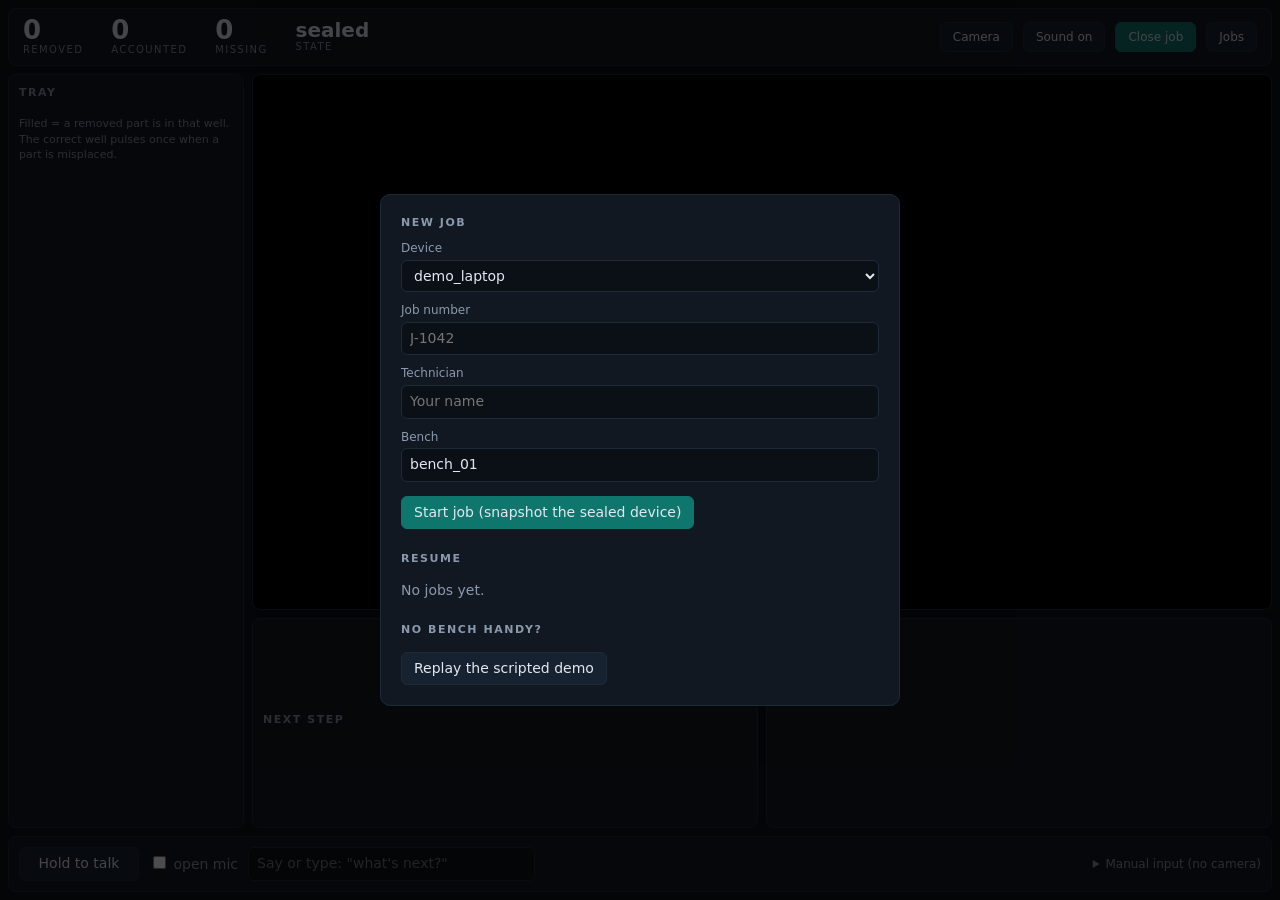
==== cairn/ui/bench.html @ 32b64f09 "Bench screen, 24-well tray, close job, passport v2, recorded-session eval, Docker, docs Single-view " ====
<!doctype html>
<html lang="en">
<head>
<meta charset="utf-8">
<meta name="viewport" content="width=device-width,initial-scale=1">
<title>Cairn Bench</title>
<style>
  :root{--bg:#0b1016;--panel:#111821;--line:#1f2a37;--ink:#e2e8f0;--dim:#8a99ad;--teal:#2dd4bf;--blue:#60a5fa;--amber:#fbbf24;--red:#f87171;--redbg:#3a1518}
  *{box-sizing:border-box}html,body{height:100%;margin:0}
  body{background:var(--bg);color:var(--ink);font:14px/1.4 system-ui,"Segoe UI",sans-serif;display:grid;
    grid-template-columns:236px minmax(0,1fr) minmax(0,1fr);grid-template-rows:auto minmax(0,1fr) 210px auto;
    grid-template-areas:"top top top" "left feed feed" "left step tl" "voice voice voice";gap:8px;padding:8px}
  .panel{background:var(--panel);border:1px solid var(--line);border-radius:8px;padding:10px;min-height:0}
  h2{font-size:11px;letter-spacing:.14em;text-transform:uppercase;color:var(--dim);margin:0 0 8px;font-weight:600}
  button{font:inherit;color:var(--ink);background:#172230;border:1px solid var(--line);border-radius:6px;padding:6px 12px;cursor:pointer}
  button:hover{border-color:var(--teal)}button.primary{background:#0f766e;border-color:#0f766e}button.danger{background:#7f1d1d;border-color:#7f1d1d}
  input,select{font:inherit;color:var(--ink);background:#0b1016;border:1px solid var(--line);border-radius:6px;padding:6px 8px}
  /* top strip */
  #top{grid-area:top;display:flex;gap:28px;align-items:center;padding:8px 14px;flex-wrap:wrap}
  .stat .n{font-size:26px;font-weight:700;font-variant-numeric:tabular-nums;line-height:1}.stat .l{font-size:10px;letter-spacing:.14em;color:var(--dim)}
  #st-state{font-size:20px;text-transform:lowercase}.bad{color:var(--red)}.ok{color:var(--teal)}
  #meta{margin-left:auto;text-align:right;color:var(--dim);font-size:12px;display:flex;gap:10px;align-items:center}
  /* tray map */
  #left{grid-area:left;overflow:auto}
  #wells{display:grid;grid-template-columns:repeat(6,1fr);gap:4px}
  .well{aspect-ratio:1;border:1px solid var(--line);border-radius:4px;font-size:9px;color:var(--dim);padding:2px;position:relative}
  .well.filled{background:#1b3a4a;border-color:var(--blue);color:var(--ink)}
  .well.spare{opacity:.45}
  .well.pulse{animation:pulse 1s ease-out 1;border-color:var(--amber);box-shadow:0 0 0 2px var(--amber)}
  @keyframes pulse{0%{box-shadow:0 0 0 0 rgba(251,191,36,.9)}100%{box-shadow:0 0 0 12px rgba(251,191,36,0)}}
  .legend{font-size:11px;color:var(--dim);margin-top:8px}
  #parts-out{margin-top:10px;font-size:12px;color:var(--dim)}
  /* feed */
  #feedwrap{grid-area:feed;position:relative;overflow:hidden;padding:0;background:#000;display:flex;align-items:center;justify-content:center}
  #feed,#cam{max-width:100%;max-height:100%;display:block}
  #cam{display:none}#ov{position:absolute;pointer-events:none;display:none}
  #banner{position:absolute;left:10px;right:10px;top:10px;padding:8px 12px;border-radius:6px;background:rgba(58,21,24,.94);border:1px solid var(--red);display:none;font-size:14px}
  #banner.warn{background:rgba(60,45,10,.94);border-color:var(--amber)}
  #banner .acts{margin-top:6px;display:flex;gap:6px}
  #review{position:absolute;left:10px;bottom:10px;background:rgba(15,118,110,.95);padding:6px 10px;border-radius:6px;display:none}
  /* step card */
  #step{grid-area:step;display:flex;flex-direction:column;justify-content:center}
  #step.red{background:var(--redbg);border-color:var(--red)}
  #step .a{font-size:22px;font-weight:700}#step .w{color:var(--dim);margin-top:4px}#step.red .w{color:#fecaca}
  #step .stop{color:var(--red);font-weight:700;margin-bottom:6px}
  /* timeline */
  #tl{grid-area:tl;display:flex;flex-direction:column}
  #tlist{overflow:auto;flex:1;font-size:12.5px}
  .ev{display:flex;gap:8px;padding:4px 6px;border-bottom:1px solid var(--line);cursor:pointer}
  .ev:hover{background:#172230}.ev.sel{background:#0f3a37}.ev .t{color:var(--dim);font-variant-numeric:tabular-nums;white-space:nowrap}
  .ev.exception .x{color:var(--red)}.ev.resolved .x{color:var(--teal)}.ev.lost .x{color:var(--amber)}.ev.warn .x{color:var(--amber)}
  /* voice */
  #voice{grid-area:voice;display:flex;gap:10px;align-items:center;flex-wrap:wrap}
  #mic{min-width:120px}#mic.live{background:#7f1d1d;border-color:var(--red)}
  #say{flex:1;min-width:180px}#reply{flex:2;min-width:220px;color:var(--teal)}
  details{font-size:12px;color:var(--dim)}details[open]{width:100%}.manual{display:flex;flex-wrap:wrap;gap:6px;margin-top:6px}
  /* modal */
  #modal{position:fixed;inset:0;background:rgba(0,0,0,.7);display:flex;align-items:center;justify-content:center;z-index:10}
  #modal .card{background:var(--panel);border:1px solid var(--line);border-radius:10px;padding:20px;width:min(520px,92vw);max-height:90vh;overflow:auto}
  #modal label{display:block;margin:10px 0 3px;color:var(--dim);font-size:12px}#modal input,#modal select,#modal textarea{width:100%}
  textarea{font:inherit;color:var(--ink);background:#0b1016;border:1px solid var(--line);border-radius:6px;padding:6px 8px}
  .row{display:flex;gap:8px;margin-top:14px;flex-wrap:wrap}.reasons li{color:var(--red);margin:3px 0}
  @media(max-width:900px){html,body{height:auto}body{grid-template-columns:1fr;grid-template-rows:none;grid-template-areas:"top" "feed" "step" "left" "tl" "voice"}#feedwrap{min-height:300px}#step{min-height:110px}#tl{height:240px}#left{overflow:visible}}
</style>
</head>
<body>
<div id="top" class="panel">
  <div class="stat"><div class="n" id="st-removed">0</div><div class="l">REMOVED</div></div>
  <div class="stat"><div class="n" id="st-acc">0</div><div class="l">ACCOUNTED</div></div>
  <div class="stat"><div class="n" id="st-miss">0</div><div class="l">MISSING</div></div>
  <div class="stat"><div class="n" id="st-state">sealed</div><div class="l">STATE</div></div>
  <div id="meta"><span id="who"></span><button id="btn-cam">Camera</button><button id="btn-base" style="display:none">Baseline</button>
    <button id="btn-sound" title="Spoken alerts">Sound on</button><button id="btn-close" class="primary">Close job</button><button id="btn-new">Jobs</button></div>
</div>
<div id="left" class="panel"><h2>Tray</h2><div id="wells"></div>
  <div class="legend">Filled = a removed part is in that well. The correct well pulses once when a part is misplaced.</div>
  <div id="parts-out"></div></div>
<div id="feedwrap" class="panel">
  <img id="feed" alt="Bench feed"><video id="cam" playsinline muted></video><canvas id="ov"></canvas>
  <div id="banner"></div><div id="review"></div>
</div>
<div id="step" class="panel"><h2>Next step</h2><div id="stepbody"></div></div>
<div id="tl" class="panel"><h2>Timeline</h2><div id="tlist"></div></div>
<div id="voice" class="panel">
  <button id="mic">Hold to talk</button><label style="color:var(--dim)"><input type="checkbox" id="open"> open mic</label>
  <input id="say" placeholder='Say or type: "what&#39;s next?"'><div id="reply"></div>
  <details><summary>Manual input (no camera)</summary><div class="manual" id="manual"></div></details>
</div>
<div id="modal" style="display:none"><div class="card" id="mcard"></div></div>

<script>
const $ = id => document.getElementById(id);
let sid = localStorage.getItem('cairn.sid') || null, token = localStorage.getItem('cairn.token') || '';
let review = null, lastSnap = null, tlCount = -1, seenAlert = '', pulseWell = null, pulseUntil = 0, sound = true;
let camStream = null, camOn = false, canSend = true;

/* ---------- api ---------- */
async function api(path, opts = {}, raw = false) {
  const headers = {...(opts.headers || {})};
  if (token) headers.Authorization = 'Bearer ' + token;
  if (opts.json !== undefined) { headers['Content-Type'] = 'application/json'; opts.body = JSON.stringify(opts.json); }
  const r = await fetch(path, {...opts, headers});
  if (r.status === 401) { token = prompt('API token for this Cairn server:') || ''; localStorage.setItem('cairn.token', token); return api(path, opts, raw); }
  if (raw) return r;
  const body = await r.json().catch(() => ({}));
  if (!r.ok) { const e = new Error(JSON.stringify(body.detail || body)); e.status = r.status; e.detail = body.detail; throw e; }
  return body;
}
async function setImage(el, path) {  // images need the bearer header too, so fetch -> blob
  const r = await api(path, {}, true); if (!r.ok) return;
  const url = URL.createObjectURL(await r.blob()); const old = el.src; el.src = url; if (old.startsWith('blob:')) URL.revokeObjectURL(old);
}

/* ---------- rendering ---------- */
const hhmmss = ts => new Date(ts * 1000).toLocaleTimeString([], {hour12: false});
function render(s, alerts) {
  lastSnap = s;
  const t = s.top;
  $('st-removed').textContent = t.removed; $('st-acc').textContent = t.accounted;
  const m = $('st-miss'); m.textContent = t.missing; m.className = 'n ' + (t.missing ? 'bad' : '');
  $('st-state').textContent = t.state;
  $('who').textContent = (s.job_number ? 'Job ' + s.job_number + ' · ' : '') + (s.closed ? s.closed.replace('_', ' ') : '');
  // tray map
  const pulsing = Date.now() < pulseUntil ? pulseWell : null;
  $('wells').innerHTML = '';
  for (const w of s.wells) {
    const d = document.createElement('div');
    d.className = 'well' + (w.filled ? ' filled' : '') + (w.tray ? '' : ' spare') + (pulsing === w.n ? ' pulse' : '');
    d.title = w.part ? `${w.part} · ${w.cls}` : (w.cls ? `well ${w.n}: ${w.cls}` : 'spare well');
    d.textContent = String(w.n).padStart(2, '0') + (w.part ? '\n' + w.part : '');
    d.style.whiteSpace = 'pre';
    $('wells').appendChild(d);
  }
  const out = Object.values(s.parts).filter(p => p.state === 'lost' || p.state === 'in_transit').map(p => `${p.code} ${p.state.replace('_', ' ')}`);
  $('parts-out').textContent = out.length ? 'Not in a tray: ' + out.join(', ') : '';
  // next step card
  const open = s.exceptions.filter(x => !x.resolved);
  const safety = open.find(x => x.type === 'safety_violation' || x.type === 'hazard');
  const card = $('step'), body = $('stepbody'); body.innerHTML = '';
  card.className = 'panel' + (safety ? ' red' : '');
  const add = (cls, text) => { const d = document.createElement('div'); d.className = cls; d.textContent = text; body.appendChild(d); };
  if (safety) add('stop', safety.type === 'hazard' ? 'Stop all work. ' + safety.detail : 'Stop. ' + safety.detail.replace(/^[a-z_0-9]+: /, ''));
  if (s.closed) add('a', s.closed === 'verified' ? 'Job closed: verified' : 'Job closed with exceptions');
  else if (s.next) { add('a', s.next.action); add('w', s.next.why); }
  else add('a', 'Run the boot test, then close the job.');
  // banner: the most serious open exception
  const b = $('banner'); const top = open.sort((a, b2) => (b2.severity === 'critical') - (a.severity === 'critical') || b2.ts - a.ts)[0];
  if (top && review === null) {
    b.style.display = 'block'; b.className = top.severity === 'critical' ? '' : 'warn'; b.innerHTML = '';
    const msg = document.createElement('div'); msg.textContent = top.detail; b.appendChild(msg);
    const acts = document.createElement('div'); acts.className = 'acts';
    const ack = document.createElement('button'); ack.textContent = 'Acknowledge'; ack.onclick = () => resolveExc(top.id); acts.appendChild(ack);
    if (top.type === 'missing_part' && top.part_id) { const r = document.createElement('button'); r.textContent = 'Retire part (cannot find)'; r.onclick = () => retire(top.part_id); acts.appendChild(r); }
    b.appendChild(acts);
  } else b.style.display = 'none';
  // alerts -> pulse + voice
  for (const a of (alerts || [])) {
    const key = a.ts + a.message; if (key <= seenAlert) continue; seenAlert = key;
    if (a.well) { pulseWell = a.well; pulseUntil = Date.now() + 2500; }
    if (a.severity !== 'info') speak(a.message);
  }
  buildManual(s);
  if (camOn) drawOverlay(s);
}
function renderTimeline(entries, selSeq) {
  const el = $('tlist'); const stick = el.scrollTop + el.clientHeight >= el.scrollHeight - 30; el.innerHTML = '';
  for (const e of entries) {
    const d = document.createElement('div'); d.className = `ev ${e.kind} ${e.severity}` + (e.seq === selSeq ? ' sel' : '');
    d.innerHTML = '<span class="t"></span><span class="x"></span>'; d.children[0].textContent = hhmmss(e.ts); d.children[1].textContent = e.text;
    d.onclick = () => openReview(e.seq); el.appendChild(d);
  }
  if (stick || review === null) el.scrollTop = el.scrollHeight;
}

/* ---------- polling ---------- */
async function poll() {
  if (!sid || review !== null) return;
  try {
    const d = await api(`/sessions/${sid}`);
    render(d.snapshot, d.recent_alerts);
    if (!camOn) { const w = Date.now() < pulseUntil ? `?well=${pulseWell}&` : '?'; await setImage($('feed'), `/sessions/${sid}/frames/latest.png${w}t=${Date.now()}`); }
    if (d.snapshot.events !== tlCount) { tlCount = d.snapshot.events; const t = await api(`/sessions/${sid}/timeline`); renderTimeline(t.entries); }
  } catch (e) { if (e.status === 404 && /session/.test(String(e.message))) { sid = null; localStorage.removeItem('cairn.sid'); showJobs(); } }
}
setInterval(poll, 800);

/* ---------- review any moment ---------- */
async function openReview(seq) {
  review = seq;
  const d = await api(`/sessions/${sid}/at/${seq}`);
  render(d.snapshot, []); $('banner').style.display = 'none';
  if (d.frame_id) await setImage($('feed'), `/sessions/${sid}/frames/${encodeURIComponent(d.frame_id)}.png`);
  $('feed').style.display = 'block'; $('cam').style.display = 'none'; $('ov').style.display = 'none';
  const r = $('review'); r.style.display = 'block'; r.innerHTML = `Reviewing event #${seq} at ${hhmmss(d.ts)} &nbsp;`;
  const back = document.createElement('button'); back.textContent = 'Back to live'; back.onclick = backToLive; r.appendChild(back);
  const t = await api(`/sessions/${sid}/timeline`); renderTimeline(t.entries, seq);
}
function backToLive() { review = null; $('review').style.display = 'none'; if (camOn) { $('feed').style.display = 'none'; $('cam').style.display = 'block'; $('ov').style.display = 'block'; } tlCount = -1; poll(); }
let playing = false;
async function playAll() {
  const t = await api(`/sessions/${sid}/timeline`); playing = true;
  for (const e of t.entries) { if (!playing) break; await openReview(e.seq); await new Promise(r => setTimeout(r, 450)); }
  playing = false;
}

/* ---------- voice ---------- */
function speak(text) { if (!sound || !('speechSynthesis' in window)) return; speechSynthesis.cancel(); speechSynthesis.speak(new SpeechSynthesisUtterance(text)); }
$('btn-sound').onclick = () => { sound = !sound; $('btn-sound').textContent = sound ? 'Sound on' : 'Sound off'; if (!sound) speechSynthesis.cancel(); };
async function say(text) {
  if (!sid || !text.trim()) return; $('say').value = '';
  const u = text.toLowerCase(); const ts = null;
  try {   // events the camera cannot see are logged by voice
    if (/\besd\b/.test(u)) await post('steps', {step_id: 't01'});
    else if (/battery.*(reconnect|back in|plugged in)/.test(u)) await post('steps', {step_id: 'r_t04'});
    else if (/battery.*(disconnect|unplug|out)/.test(u)) await post('steps', {step_id: 't04'});
    else if (/boot.*(pass|ok|work)/.test(u)) await post('boot-test', {passed: true});
    else if (/(swell|smoke|hot|burning)/.test(u)) await post('hazard', {kind: /swell/.test(u) ? 'swelling' : /smoke/.test(u) ? 'smoke' : 'heat'});
  } catch (e) {}
  const r = await post('ask', {utterance: text});
  $('reply').textContent = r.text; speak(r.text); poll();
}
const post = (p, json) => api(`/sessions/${sid}/${p}`, {method: 'POST', json});
$('say').addEventListener('keydown', e => { if (e.key === 'Enter') say(e.target.value); });
const SR = window.SpeechRecognition || window.webkitSpeechRecognition;
let rec = null;
function startRec(continuous) {
  if (!SR) { $('reply').textContent = 'Voice input needs a Chromium browser. Type instead.'; return; }
  rec = new SR(); rec.continuous = continuous; rec.interimResults = false; rec.lang = 'en-US';
  rec.onresult = ev => { for (let i = ev.resultIndex; i < ev.results.length; i++) if (ev.results[i].isFinal) say(ev.results[i][0].transcript); };
  rec.onend = () => { $('mic').classList.remove('live'); if ($('open').checked) startRec(true); };
  rec.start(); $('mic').classList.add('live');
}
$('mic').onpointerdown = () => { if (!$('open').checked) startRec(false); };
$('mic').onpointerup = () => { if (rec && !$('open').checked) rec.stop(); };
$('open').onchange = e => { if (e.target.checked) startRec(true); else if (rec) rec.stop(); };
addEventListener('keydown', e => { if (e.code === 'Space' && !e.repeat && document.activeElement.tagName !== 'INPUT' && document.activeElement.tagName !== 'TEXTAREA') { e.preventDefault(); if (!$('open').checked) startRec(false); } });
addEventListener('keyup', e => { if (e.code === 'Space' && rec && !$('open').checked) rec.stop(); });

/* ---------- manual input fallback ---------- */
function buildManual(s) {
  const m = $('manual'); if (m.dataset.built) return; m.dataset.built = '1';
  const btn = (label, fn) => { const b = document.createElement('button'); b.textContent = label; b.onclick = fn; m.appendChild(b); };
  btn('ESD strap on', () => post('steps', {step_id: 't01'}).then(poll));
  btn('Battery disconnected', () => post('steps', {step_id: 't04'}).then(poll));
  btn('Battery reconnected', () => post('steps', {step_id: 'r_t04'}).then(poll));
  btn('Boot test passed', () => post('boot-test', {passed: true}).then(poll));
  btn('Report swelling', () => post('hazard', {kind: 'swelling'}).then(poll));
  const ps = document.createElement('select'), zs = document.createElement('select');
  for (const [id, p] of Object.entries(s.parts)) ps.add(new Option(`${p.code} ${p.label}`, id));
  for (const z of ['hand', 'device', 'bench']) zs.add(new Option(z, z));
  for (const w of s.wells.filter(x => x.tray)) zs.add(new Option('well ' + String(w.n).padStart(2, '0'), 'well:' + w.n + ':' + w.tray));
  m.append(ps, zs);
  btn('Move part', async () => {
    let zone = zs.value, well = null; if (zone.startsWith('well:')) { const [, n, tray] = zone.split(':'); zone = tray; well = +n; }
    const r = await post('taps', {part_id: ps.value, zone, well}); r.alerts.forEach(a => { $('reply').textContent = a.message; speak(a.message); }); poll();
  });
}
async function resolveExc(id) { const note = prompt('Technician note (kept on the passport):'); if (!note) return; await post(`exceptions/${id}/resolve`, {note}); poll(); }
async function retire(pid) { const reason = prompt('Why is it being retired (e.g. lost, replaced)?'); if (!reason) return; await post(`parts/${pid}/retire`, {reason}); poll(); }

/* ---------- camera ---------- */
const prev = {px: null, sent: 0};
async function toggleCam() {
  if (camOn) { camStream.getTracks().forEach(t => t.stop()); camOn = false; $('cam').style.display = 'none'; $('ov').style.display = 'none'; $('feed').style.display = 'block'; $('btn-base').style.display = 'none'; return; }
  try { camStream = await navigator.mediaDevices.getUserMedia({video: {width: 1280, height: 720}, audio: false}); }
  catch (e) { alert('Camera unavailable: ' + e.message); return; }
  const v = $('cam'); v.srcObject = camStream; await v.play(); camOn = true;
  $('feed').style.display = 'none'; v.style.display = 'block'; $('ov').style.display = 'block'; $('btn-base').style.display = '';
  capLoop();
}
function frameBlob(quality = .8) {
  const v = $('cam'), c = document.createElement('canvas'); c.width = 960; c.height = 600; c.getContext('2d').drawImage(v, 0, 0, 960, 600);
  return new Promise(r => c.toBlob(r, 'image/jpeg', quality));
}
async function capLoop() {  // event-driven: send a frame only when the scene changed (or every 4 s)
  const c = document.createElement('canvas'); c.width = 64; c.height = 40; const g = c.getContext('2d', {willReadFrequently: true});
  while (camOn) {
    await new Promise(r => setTimeout(r, 350));
    if (review !== null || !canSend || !sid) continue;
    g.drawImage($('cam'), 0, 0, 64, 40); const px = g.getImageData(0, 0, 64, 40).data; let diff = 0;
    if (prev.px) for (let i = 0; i < px.length; i += 4) diff += Math.abs(px[i] - prev.px[i]);
    const changed = !prev.px || diff / (64 * 40) > 3; prev.px = px;
    if (!changed && Date.now() - prev.sent < 4000) continue;
    prev.sent = Date.now();
    try { const r = await api(`/sessions/${sid}/image`, {method: 'POST', body: await frameBlob(), headers: {'Content-Type': 'image/jpeg'}}, true);
      if (r.status === 503) { canSend = false; $('reply').textContent = 'Camera preview only: the server has no perception backend (set CAIRN_PERCEPTION=sam).'; }
      else if (r.status === 502) $('reply').textContent = 'Perception call failed; check the SAM key and network.';
      else if (r.ok) { const d = await r.json(); (d.alerts || []).forEach(a => { if (a.well) { pulseWell = a.well; pulseUntil = Date.now() + 2500; } if (a.severity !== 'info') speak(a.message); }); }
    } catch (e) {}
  }
}
function drawOverlay(s) {
  const v = $('cam'), ov = $('ov'); if (!v.videoWidth) return;
  const r = v.getBoundingClientRect(), wr = $('feedwrap').getBoundingClientRect();
  ov.style.left = (r.left - wr.left) + 'px'; ov.style.top = (r.top - wr.top) + 'px'; ov.width = r.width; ov.height = r.height;
  const k = r.width / 960, g = ov.getContext('2d'); g.clearRect(0, 0, ov.width, ov.height); g.lineWidth = 1; g.font = '10px system-ui';
  for (const p of Object.values(s.parts)) {
    if (!p.box || p.state === 'installed' && p.location === 'device' && p.class === 'fastener' && false) continue;
    const col = p.state === 'lost' ? '#f87171' : p.location === 'hand' ? '#fbbf24' : p.location.startsWith('tray') ? '#60a5fa' : '#2dd4bf';
    g.strokeStyle = col; g.fillStyle = col; const [x0, y0, x1, y1] = p.box.map(n => n * k); g.strokeRect(x0, y0, x1 - x0, y1 - y0);
    const where = p.location.startsWith('tray') && p.well ? 'tray ' + String(p.well).padStart(2, '0') : p.location.replace('_', ' ');
    g.fillText((x1 - x0) > 20 * k || p.location === 'hand' ? `${p.code} · ${p.label} · ${where}` : p.code, x0, Math.max(9, y0 - 3));
  }
}
$('btn-cam').onclick = toggleCam;
$('btn-base').onclick = async () => { const r = await api(`/sessions/${sid}/baseline`, {method: 'POST', body: await frameBlob(.9), headers: {'Content-Type': 'image/jpeg'}}, true); $('reply').textContent = r.ok ? 'Baseline of the sealed device saved.' : 'Baseline failed.'; };

/* ---------- close job ---------- */
function modal(html) { $('mcard').innerHTML = html; $('modal').style.display = 'flex'; }
const hide = () => $('modal').style.display = 'none';
const esc = s => String(s).replace(/[&<>"]/g, c => ({'&': '&amp;', '<': '&lt;', '>': '&gt;', '"': '&quot;'}[c]));
$('btn-close').onclick = () => closeJob(false);
async function closeJob(accept, note) {
  if (!sid) return;
  try {
    const p = await api(`/sessions/${sid}/close`, {method: 'POST', json: {accept_exceptions: !!accept, note}});
    const b = p.body; modal(`<h2>Job closed</h2><div style="font-size:26px;font-weight:800;color:${b.status === 'VERIFIED' ? '#2dd4bf' : '#fbbf24'}">${esc(b.status)}</div>
      <p>${b.counts.fasteners_accounted}/${b.counts.fasteners_total} fasteners, ${b.counts.extra_parts} extra parts, ${b.exceptions.length} exceptions recorded.</p>
      <div class="row"><button class="primary" onclick="dl('passport.pdf')">Passport PDF</button><button onclick="dl('passport.html')">HTML</button><button onclick="dl('passport')">JSON</button><button onclick="hide()">Done</button></div>`);
    poll();
  } catch (e) {
    const d = e.detail || {}; const reasons = d.reasons || [e.message];
    if (e.status !== 409) return modal(`<h2>Could not close</h2><p>${esc(e.message)}</p><div class="row"><button onclick="hide()">OK</button></div>`);
    modal(`<h2>Close blocked</h2><p>The verifier found problems the passport cannot hide:</p><ul class="reasons">${reasons.map(r => `<li>${esc(r)}</li>`).join('')}</ul>
      <label>To close anyway, write what you are accepting. The passport will say CLOSED WITH EXCEPTIONS.</label><textarea id="cnote" rows="3"></textarea>
      <div class="row"><button class="danger" onclick="closeJob(true, document.getElementById('cnote').value)">Close with exceptions</button><button onclick="hide()">Keep working</button></div>`);
  }
}
async function dl(kind) {
  const ext = kind === 'passport' ? 'json' : kind.split('.')[1]; const r = await api(`/sessions/${sid}/${kind}`, {}, true);
  const blob = await r.blob(); const a = document.createElement('a'); a.href = URL.createObjectURL(blob); a.download = `cairn-passport.${ext}`; a.click();
  if (ext === 'html' || ext === 'pdf') window.open(a.href, '_blank');
}

/* ---------- jobs ---------- */
$('btn-new').onclick = showJobs;
async function showJobs() {
  let list = []; try { list = (await api('/sessions')).sessions; } catch (e) {}
  let devices = ['demo_laptop']; try { devices = (await api('/devices')).devices; } catch (e) {}
  modal(`<h2>New job</h2>
    <label>Device</label><select id="j-dev">${devices.map(d => `<option>${esc(d)}</option>`).join('')}</select>
    <label>Job number</label><input id="j-num" placeholder="J-1042">
    <label>Technician</label><input id="j-tech" value="${esc(localStorage.getItem('cairn.tech') || '')}" placeholder="Your name">
    <label>Bench</label><input id="j-bench" value="bench_01">
    <div class="row"><button class="primary" onclick="newJob()">Start job (snapshot the sealed device)</button></div>
    <h2 style="margin-top:22px">Resume</h2>${list.length ? list.map(s => `<div class="row" style="margin:4px 0"><button onclick="resume('${s.id}')">${esc(s.job_number || s.id)} · ${esc(s.phase.toLowerCase())}${s.closed ? ' · ' + esc(s.closed) : ''}</button></div>`).join('') : '<p style="color:var(--dim)">No jobs yet.</p>'}
    <h2 style="margin-top:22px">No bench handy?</h2><div class="row"><button onclick="runDemo()">Replay the scripted demo</button></div>`);
}
async function newJob() {
  const tech = $('j-tech').value.trim(); if (!tech) { $('j-tech').focus(); return; }
  localStorage.setItem('cairn.tech', tech);
  const d = await api('/sessions', {method: 'POST', json: {technician: tech, bench: $('j-bench').value || 'bench_01', device: $('j-dev').value, job_number: $('j-num').value || null}});
  resume(d.id);
}
function resume(id) { sid = id; localStorage.setItem('cairn.sid', id); review = null; tlCount = -1; seenAlert = ''; hide(); $('review').style.display = 'none'; poll(); }
async function runDemo() {
  modal('<p>Running the scripted demo&hellip;</p>'); const d = await api('/demo', {method: 'POST'}); resume(d.id);
  const t = await api(`/sessions/${sid}/timeline`); renderTimeline(t.entries);
  modal(`<h2>Demo job ready</h2><p>A teardown with a skipped battery step, a dropped screw, a wrong screw, a 30-minute break, and a reassembly. Click any timeline entry to see that moment, or play it through.</p>
    <div class="row"><button class="primary" onclick="hide();playAll()">Play through</button><button onclick="hide()">Browse it myself</button></div>`);
}
(async () => { if (sid) { try { await api(`/sessions/${sid}`); poll(); return; } catch (e) {} } showJobs(); })();
</script>
</body>
</html>
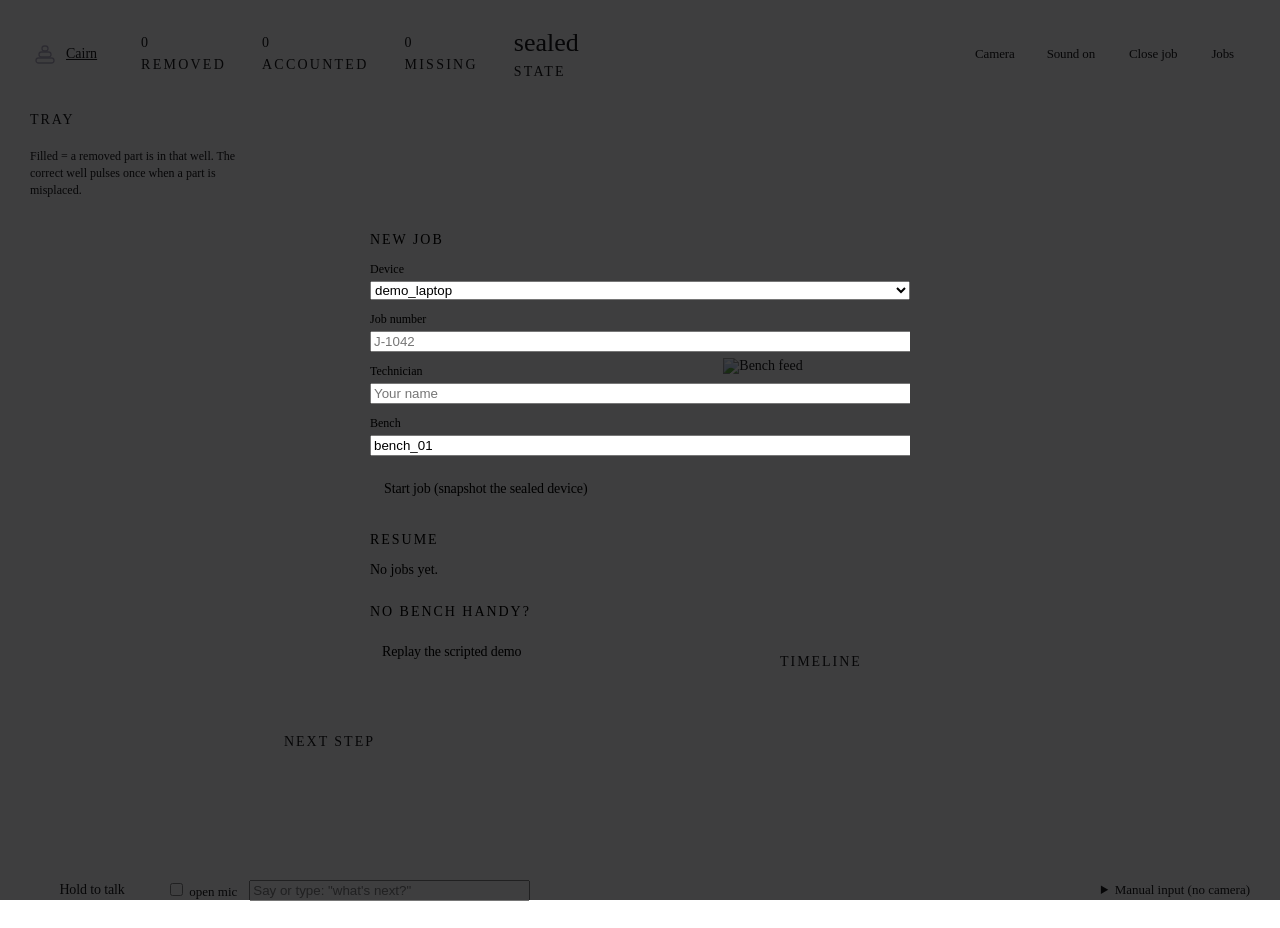
==== commit a3ddbb3a: "Apply the dark aurora design system: tokens, landing page, restyled bench screen Shared tokens.css w" ====
--- a/cairn/ui/bench.html
+++ b/cairn/ui/bench.html
@@ -4,67 +4,86 @@
 <meta charset="utf-8">
 <meta name="viewport" content="width=device-width,initial-scale=1">
 <title>Cairn Bench</title>
+<link rel="stylesheet" href="/ui/tokens.css">
 <style>
-  :root{--bg:#0b1016;--panel:#111821;--line:#1f2a37;--ink:#e2e8f0;--dim:#8a99ad;--teal:#2dd4bf;--blue:#60a5fa;--amber:#fbbf24;--red:#f87171;--redbg:#3a1518}
-  *{box-sizing:border-box}html,body{height:100%;margin:0}
-  body{background:var(--bg);color:var(--ink);font:14px/1.4 system-ui,"Segoe UI",sans-serif;display:grid;
-    grid-template-columns:236px minmax(0,1fr) minmax(0,1fr);grid-template-rows:auto minmax(0,1fr) 210px auto;
-    grid-template-areas:"top top top" "left feed feed" "left step tl" "voice voice voice";gap:8px;padding:8px}
-  .panel{background:var(--panel);border:1px solid var(--line);border-radius:8px;padding:10px;min-height:0}
-  h2{font-size:11px;letter-spacing:.14em;text-transform:uppercase;color:var(--dim);margin:0 0 8px;font-weight:600}
-  button{font:inherit;color:var(--ink);background:#172230;border:1px solid var(--line);border-radius:6px;padding:6px 12px;cursor:pointer}
-  button:hover{border-color:var(--teal)}button.primary{background:#0f766e;border-color:#0f766e}button.danger{background:#7f1d1d;border-color:#7f1d1d}
-  input,select{font:inherit;color:var(--ink);background:#0b1016;border:1px solid var(--line);border-radius:6px;padding:6px 8px}
+  html,body{height:100%}
+  body{display:grid;grid-template-columns:236px minmax(0,1fr) minmax(0,1fr);grid-template-rows:auto minmax(0,1fr) 210px auto;
+    grid-template-areas:"top top top" "left feed feed" "left step tl" "voice voice voice";gap:10px;padding:10px;font-size:14px}
+  .panel{padding:12px;min-height:0}
+  h2{font:500 11px/1 var(--font-body);letter-spacing:.14em;text-transform:uppercase;color:var(--color-fog);margin:0 0 10px}
+  button{font:500 14px/1 var(--font-body);letter-spacing:-.01em;color:var(--color-pearl);background:transparent;border:1px solid var(--color-fog);
+    border-radius:var(--radius-sm);padding:8px 12px;cursor:pointer}
+  button:hover{border-color:var(--color-chalk);color:var(--color-chalk);background:rgba(218,215,222,.04)}
+  button.primary{background:var(--color-chalk);color:var(--color-void);border:0;padding:9px 14px;box-shadow:var(--shadow-key)}
+  button.primary:hover{background:#fff}
+  button.danger{border-color:var(--color-critical);color:var(--color-critical)}
+  button.on{border-color:var(--color-lavender-beam);color:var(--color-chalk)}
   /* top strip */
-  #top{grid-area:top;display:flex;gap:28px;align-items:center;padding:8px 14px;flex-wrap:wrap}
-  .stat .n{font-size:26px;font-weight:700;font-variant-numeric:tabular-nums;line-height:1}.stat .l{font-size:10px;letter-spacing:.14em;color:var(--dim)}
-  #st-state{font-size:20px;text-transform:lowercase}.bad{color:var(--red)}.ok{color:var(--teal)}
-  #meta{margin-left:auto;text-align:right;color:var(--dim);font-size:12px;display:flex;gap:10px;align-items:center}
+  #top{grid-area:top;display:flex;gap:36px;align-items:center;padding:10px 16px;flex-wrap:wrap}
+  .brand{display:flex;align-items:center;gap:10px;border:0;color:var(--color-chalk);font:500 18px/1 var(--font-display);letter-spacing:0;margin-right:8px}
+  .brand:hover{border:0}.brand svg{display:block}
+  .stat .n{font:400 32px/1 var(--font-display);letter-spacing:var(--tracking-heading);color:var(--color-chalk);font-variant-numeric:tabular-nums}
+  .stat .l{font:500 10px/1 var(--font-body);letter-spacing:.16em;color:var(--color-fog);margin-top:6px}
+  #st-state{font-size:26px;letter-spacing:var(--tracking-heading-sm);text-transform:lowercase}
+  .bad{color:var(--color-critical)!important}.ok{color:var(--color-lavender-beam)}
+  #meta{margin-left:auto;display:flex;gap:8px;align-items:center;color:var(--color-fog);font-size:13px}
+  #who{margin-right:6px}
   /* tray map */
   #left{grid-area:left;overflow:auto}
   #wells{display:grid;grid-template-columns:repeat(6,1fr);gap:4px}
-  .well{aspect-ratio:1;border:1px solid var(--line);border-radius:4px;font-size:9px;color:var(--dim);padding:2px;position:relative}
-  .well.filled{background:#1b3a4a;border-color:var(--blue);color:var(--ink)}
-  .well.spare{opacity:.45}
-  .well.pulse{animation:pulse 1s ease-out 1;border-color:var(--amber);box-shadow:0 0 0 2px var(--amber)}
-  @keyframes pulse{0%{box-shadow:0 0 0 0 rgba(251,191,36,.9)}100%{box-shadow:0 0 0 12px rgba(251,191,36,0)}}
-  .legend{font-size:11px;color:var(--dim);margin-top:8px}
-  #parts-out{margin-top:10px;font-size:12px;color:var(--dim)}
+  .well{aspect-ratio:1;background:var(--color-void);border:1px solid var(--color-slate);border-radius:var(--radius-sm);font:500 9px/1.15 var(--font-body);color:var(--color-ash);padding:3px;white-space:pre}
+  .well.filled{background:var(--color-slate);border-color:var(--color-lavender-beam);color:var(--color-chalk)}
+  .well.spare{opacity:.4}
+  .well.pulse{animation:pulse 1s ease-out 1;border-color:var(--color-lavender-beam);box-shadow:0 0 0 2px var(--color-lavender-beam)}
+  @keyframes pulse{0%{box-shadow:0 0 0 0 rgba(171,143,241,.9)}100%{box-shadow:0 0 0 12px rgba(171,143,241,0)}}
+  .legend{font-size:12px;color:var(--color-ash);margin-top:10px;line-height:1.4}
+  #parts-out{margin-top:10px;font-size:12px;color:var(--color-fog)}
   /* feed */
-  #feedwrap{grid-area:feed;position:relative;overflow:hidden;padding:0;background:#000;display:flex;align-items:center;justify-content:center}
+  #feedwrap{grid-area:feed;position:relative;overflow:hidden;padding:0;background:var(--color-void);display:flex;align-items:center;justify-content:center}
   #feed,#cam{max-width:100%;max-height:100%;display:block}
   #cam{display:none}#ov{position:absolute;pointer-events:none;display:none}
-  #banner{position:absolute;left:10px;right:10px;top:10px;padding:8px 12px;border-radius:6px;background:rgba(58,21,24,.94);border:1px solid var(--red);display:none;font-size:14px}
-  #banner.warn{background:rgba(60,45,10,.94);border-color:var(--amber)}
-  #banner .acts{margin-top:6px;display:flex;gap:6px}
-  #review{position:absolute;left:10px;bottom:10px;background:rgba(15,118,110,.95);padding:6px 10px;border-radius:6px;display:none}
+  #banner{position:absolute;left:12px;right:12px;top:12px;padding:10px 14px;border-radius:var(--radius-sm);background:rgba(13,13,18,.94);
+    border:1px solid var(--color-critical);display:none;font-size:14px;color:var(--color-chalk);box-shadow:var(--shadow-float)}
+  #banner.warn{border-color:var(--color-lavender-beam)}
+  #banner .acts{margin-top:8px;display:flex;gap:6px}
+  #review{position:absolute;left:12px;bottom:12px;background:rgba(13,13,18,.94);border:1px solid var(--color-lavender-beam);padding:8px 12px;border-radius:var(--radius-sm);display:none;color:var(--color-chalk);font-size:13px}
   /* step card */
-  #step{grid-area:step;display:flex;flex-direction:column;justify-content:center}
-  #step.red{background:var(--redbg);border-color:var(--red)}
-  #step .a{font-size:22px;font-weight:700}#step .w{color:var(--dim);margin-top:4px}#step.red .w{color:#fecaca}
-  #step .stop{color:var(--red);font-weight:700;margin-bottom:6px}
+  #step{grid-area:step;display:flex;flex-direction:column;justify-content:center;padding:20px}
+  #step.red{background:var(--color-critical-wash);border-color:var(--color-critical)}
+  #step .a{font:400 var(--text-heading)/1 var(--font-display);letter-spacing:var(--tracking-heading);color:var(--color-chalk)}
+  #step .w{color:var(--color-fog);margin-top:10px;font-size:15px}
+  #step .stop{color:var(--color-critical);font-weight:600;margin-bottom:10px;font-size:15px}
   /* timeline */
   #tl{grid-area:tl;display:flex;flex-direction:column}
-  #tlist{overflow:auto;flex:1;font-size:12.5px}
-  .ev{display:flex;gap:8px;padding:4px 6px;border-bottom:1px solid var(--line);cursor:pointer}
-  .ev:hover{background:#172230}.ev.sel{background:#0f3a37}.ev .t{color:var(--dim);font-variant-numeric:tabular-nums;white-space:nowrap}
-  .ev.exception .x{color:var(--red)}.ev.resolved .x{color:var(--teal)}.ev.lost .x{color:var(--amber)}.ev.warn .x{color:var(--amber)}
+  #tlist{overflow:auto;flex:1;font-size:13px}
+  .ev{display:flex;gap:10px;padding:5px 8px;border-bottom:1px solid var(--line);cursor:pointer;border-left:2px solid transparent;color:var(--color-pearl)}
+  .ev:hover{background:var(--color-slate)}.ev.sel{background:var(--color-slate);border-left-color:var(--color-lavender-beam)}
+  .ev .t{color:var(--color-ash);font-variant-numeric:tabular-nums;white-space:nowrap}
+  .ev.exception{border-left-color:var(--color-lavender-beam)}.ev.exception .x{color:var(--color-chalk)}
+  .ev.exception.critical{border-left-color:var(--color-critical)}.ev.exception.critical .x{color:var(--color-critical)}
+  .ev.resolved .x{color:var(--color-fog)}.ev.lost{border-left-color:var(--color-critical)}.ev.lost .x{color:var(--color-chalk)}
   /* voice */
-  #voice{grid-area:voice;display:flex;gap:10px;align-items:center;flex-wrap:wrap}
-  #mic{min-width:120px}#mic.live{background:#7f1d1d;border-color:var(--red)}
-  #say{flex:1;min-width:180px}#reply{flex:2;min-width:220px;color:var(--teal)}
-  details{font-size:12px;color:var(--dim)}details[open]{width:100%}.manual{display:flex;flex-wrap:wrap;gap:6px;margin-top:6px}
+  #voice{grid-area:voice;display:flex;gap:12px;align-items:center;flex-wrap:wrap}
+  #mic{min-width:124px}#mic.live{border-color:var(--color-lavender-beam);color:var(--color-chalk);background:rgba(171,143,241,.12)}
+  #say{flex:1;min-width:180px}#reply{flex:2;min-width:220px;color:var(--color-chalk)}
+  #voice label{color:var(--color-fog);font-size:13px}
+  details{font-size:13px;color:var(--color-fog)}details[open]{width:100%}.manual{display:flex;flex-wrap:wrap;gap:6px;margin-top:8px}
   /* modal */
-  #modal{position:fixed;inset:0;background:rgba(0,0,0,.7);display:flex;align-items:center;justify-content:center;z-index:10}
-  #modal .card{background:var(--panel);border:1px solid var(--line);border-radius:10px;padding:20px;width:min(520px,92vw);max-height:90vh;overflow:auto}
-  #modal label{display:block;margin:10px 0 3px;color:var(--dim);font-size:12px}#modal input,#modal select,#modal textarea{width:100%}
-  textarea{font:inherit;color:var(--ink);background:#0b1016;border:1px solid var(--line);border-radius:6px;padding:6px 8px}
-  .row{display:flex;gap:8px;margin-top:14px;flex-wrap:wrap}.reasons li{color:var(--red);margin:3px 0}
-  @media(max-width:900px){html,body{height:auto}body{grid-template-columns:1fr;grid-template-rows:none;grid-template-areas:"top" "feed" "step" "left" "tl" "voice"}#feedwrap{min-height:300px}#step{min-height:110px}#tl{height:240px}#left{overflow:visible}}
+  #modal{position:fixed;inset:0;background:rgba(8,8,10,.78);display:flex;align-items:center;justify-content:center;z-index:10}
+  #mcard{background:var(--color-graphite);border:1px solid var(--line-strong);border-radius:var(--radius-lg);padding:var(--card-pad);width:min(540px,92vw);max-height:90vh;overflow:auto;box-shadow:var(--shadow-float)}
+  #mcard.glow{background:radial-gradient(ellipse 90% 60% at 50% 130%,rgba(142,108,228,.45),transparent 70%),var(--color-graphite)}
+  #mcard h2{margin-bottom:14px}
+  #mcard label{display:block;margin:12px 0 4px;color:var(--color-fog);font-size:12px}
+  #mcard input,#mcard select,#mcard textarea{width:100%}
+  .row{display:flex;gap:8px;margin-top:16px;flex-wrap:wrap}.reasons li{color:var(--color-critical);margin:4px 0}
+  .bigstatus{font:400 var(--text-heading-lg)/1 var(--font-display);letter-spacing:var(--tracking-heading-lg);color:var(--color-chalk);margin:4px 0 12px}
+  @media(max-width:900px){html,body{height:auto}body{grid-template-columns:1fr;grid-template-rows:none;grid-template-areas:"top" "feed" "step" "left" "tl" "voice"}
+    #feedwrap{min-height:300px}#step{min-height:120px}#tl{height:240px}#left{overflow:visible}#top{gap:22px}#meta{margin-left:0;flex-wrap:wrap}}
 </style>
 </head>
 <body>
 <div id="top" class="panel">
+  <a class="brand" href="/" title="Cairn"><svg width="22" height="22" viewBox="0 0 22 22" fill="none" stroke="#aeaac0" stroke-width="1.3"><rect x="2" y="15" width="18" height="5" rx="2.5"/><rect x="5" y="9" width="12" height="5" rx="2.5"/><rect x="8" y="3" width="6" height="5" rx="2.5"/></svg>Cairn</a>
   <div class="stat"><div class="n" id="st-removed">0</div><div class="l">REMOVED</div></div>
   <div class="stat"><div class="n" id="st-acc">0</div><div class="l">ACCOUNTED</div></div>
   <div class="stat"><div class="n" id="st-miss">0</div><div class="l">MISSING</div></div>
@@ -296,7 +315,7 @@
   const k = r.width / 960, g = ov.getContext('2d'); g.clearRect(0, 0, ov.width, ov.height); g.lineWidth = 1; g.font = '10px system-ui';
   for (const p of Object.values(s.parts)) {
     if (!p.box || p.state === 'installed' && p.location === 'device' && p.class === 'fastener' && false) continue;
-    const col = p.state === 'lost' ? '#f87171' : p.location === 'hand' ? '#fbbf24' : p.location.startsWith('tray') ? '#60a5fa' : '#2dd4bf';
+    const col = p.state === 'lost' ? '#f0707a' : p.location === 'hand' ? '#dad7de' : p.location.startsWith('tray') ? '#ab8ff1' : '#aeaac0';
     g.strokeStyle = col; g.fillStyle = col; const [x0, y0, x1, y1] = p.box.map(n => n * k); g.strokeRect(x0, y0, x1 - x0, y1 - y0);
     const where = p.location.startsWith('tray') && p.well ? 'tray ' + String(p.well).padStart(2, '0') : p.location.replace('_', ' ');
     g.fillText((x1 - x0) > 20 * k || p.location === 'hand' ? `${p.code} · ${p.label} · ${where}` : p.code, x0, Math.max(9, y0 - 3));
@@ -306,7 +325,7 @@
 $('btn-base').onclick = async () => { const r = await api(`/sessions/${sid}/baseline`, {method: 'POST', body: await frameBlob(.9), headers: {'Content-Type': 'image/jpeg'}}, true); $('reply').textContent = r.ok ? 'Baseline of the sealed device saved.' : 'Baseline failed.'; };
 
 /* ---------- close job ---------- */
-function modal(html) { $('mcard').innerHTML = html; $('modal').style.display = 'flex'; }
+function modal(html) { $('mcard').innerHTML = html; $('mcard').className = /Job closed/.test(html) ? 'glow' : ''; $('modal').style.display = 'flex'; }
 const hide = () => $('modal').style.display = 'none';
 const esc = s => String(s).replace(/[&<>"]/g, c => ({'&': '&amp;', '<': '&lt;', '>': '&gt;', '"': '&quot;'}[c]));
 $('btn-close').onclick = () => closeJob(false);
@@ -314,7 +333,7 @@
   if (!sid) return;
   try {
     const p = await api(`/sessions/${sid}/close`, {method: 'POST', json: {accept_exceptions: !!accept, note}});
-    const b = p.body; modal(`<h2>Job closed</h2><div style="font-size:26px;font-weight:800;color:${b.status === 'VERIFIED' ? '#2dd4bf' : '#fbbf24'}">${esc(b.status)}</div>
+    const b = p.body; modal(`<h2>Job closed</h2><div class="bigstatus"${b.status === 'VERIFIED' ? '' : ' style="color:var(--color-lavender-beam)"'}>${esc(b.status)}</div>
       <p>${b.counts.fasteners_accounted}/${b.counts.fasteners_total} fasteners, ${b.counts.extra_parts} extra parts, ${b.exceptions.length} exceptions recorded.</p>
       <div class="row"><button class="primary" onclick="dl('passport.pdf')">Passport PDF</button><button onclick="dl('passport.html')">HTML</button><button onclick="dl('passport')">JSON</button><button onclick="hide()">Done</button></div>`);
     poll();
@@ -343,8 +362,8 @@
     <label>Technician</label><input id="j-tech" value="${esc(localStorage.getItem('cairn.tech') || '')}" placeholder="Your name">
     <label>Bench</label><input id="j-bench" value="bench_01">
     <div class="row"><button class="primary" onclick="newJob()">Start job (snapshot the sealed device)</button></div>
-    <h2 style="margin-top:22px">Resume</h2>${list.length ? list.map(s => `<div class="row" style="margin:4px 0"><button onclick="resume('${s.id}')">${esc(s.job_number || s.id)} · ${esc(s.phase.toLowerCase())}${s.closed ? ' · ' + esc(s.closed) : ''}</button></div>`).join('') : '<p style="color:var(--dim)">No jobs yet.</p>'}
-    <h2 style="margin-top:22px">No bench handy?</h2><div class="row"><button onclick="runDemo()">Replay the scripted demo</button></div>`);
+    <h2 style="margin-top:26px">Resume</h2>${list.length ? list.map(s => `<div class="row" style="margin:4px 0"><button onclick="resume('${s.id}')">${esc(s.job_number || s.id)} · ${esc(s.phase.toLowerCase())}${s.closed ? ' · ' + esc(s.closed) : ''}</button></div>`).join('') : '<p style="color:var(--dim)">No jobs yet.</p>'}
+    <h2 style="margin-top:26px">No bench handy?</h2><div class="row"><button onclick="runDemo()">Replay the scripted demo</button></div>`);
 }
 async function newJob() {
   const tech = $('j-tech').value.trim(); if (!tech) { $('j-tech').focus(); return; }
@@ -359,7 +378,7 @@
   modal(`<h2>Demo job ready</h2><p>A teardown with a skipped battery step, a dropped screw, a wrong screw, a 30-minute break, and a reassembly. Click any timeline entry to see that moment, or play it through.</p>
     <div class="row"><button class="primary" onclick="hide();playAll()">Play through</button><button onclick="hide()">Browse it myself</button></div>`);
 }
-(async () => { if (sid) { try { await api(`/sessions/${sid}`); poll(); return; } catch (e) {} } showJobs(); })();
+(async () => { if (new URLSearchParams(location.search).get('demo')) { await runDemo(); return; } if (sid) { try { await api(`/sessions/${sid}`); poll(); return; } catch (e) {} } showJobs(); })();
 </script>
 </body>
 </html>
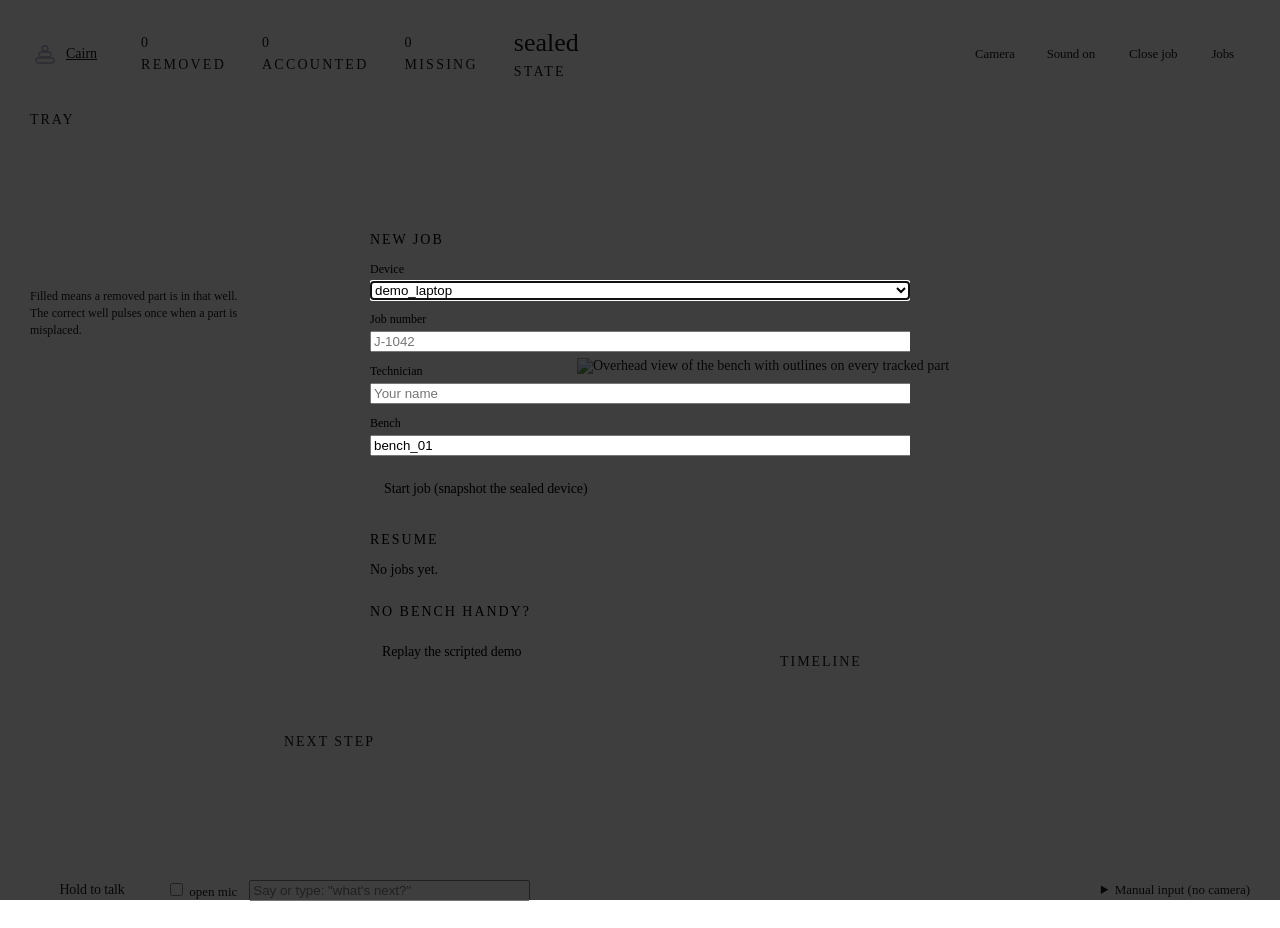
==== commit 8820edb6: "Debug the web: safety-record bug, dialogs, a11y, polling, auth, limits - Voice/typed questions no lo" ====
--- a/cairn/ui/bench.html
+++ b/cairn/ui/bench.html
@@ -9,6 +9,7 @@
   html,body{height:100%}
   body{display:grid;grid-template-columns:236px minmax(0,1fr) minmax(0,1fr);grid-template-rows:auto minmax(0,1fr) 210px auto;
     grid-template-areas:"top top top" "left feed feed" "left step tl" "voice voice voice";gap:10px;padding:10px;font-size:14px}
+  .sr-only{position:absolute;width:1px;height:1px;margin:-1px;overflow:hidden;clip:rect(0 0 0 0);white-space:nowrap;border:0;padding:0}
   .panel{padding:12px;min-height:0}
   h2{font:500 11px/1 var(--font-body);letter-spacing:.14em;text-transform:uppercase;color:var(--color-fog);margin:0 0 10px}
   button{font:500 14px/1 var(--font-body);letter-spacing:-.01em;color:var(--color-pearl);background:transparent;border:1px solid var(--color-fog);
@@ -17,7 +18,6 @@
   button.primary{background:var(--color-chalk);color:var(--color-void);border:0;padding:9px 14px;box-shadow:var(--shadow-key)}
   button.primary:hover{background:#fff}
   button.danger{border-color:var(--color-critical);color:var(--color-critical)}
-  button.on{border-color:var(--color-lavender-beam);color:var(--color-chalk)}
   /* top strip */
   #top{grid-area:top;display:flex;gap:36px;align-items:center;padding:10px 16px;flex-wrap:wrap}
   .brand{display:flex;align-items:center;gap:10px;border:0;color:var(--color-chalk);font:500 18px/1 var(--font-display);letter-spacing:0;margin-right:8px}
@@ -25,19 +25,19 @@
   .stat .n{font:400 32px/1 var(--font-display);letter-spacing:var(--tracking-heading);color:var(--color-chalk);font-variant-numeric:tabular-nums}
   .stat .l{font:500 10px/1 var(--font-body);letter-spacing:.16em;color:var(--color-fog);margin-top:6px}
   #st-state{font-size:26px;letter-spacing:var(--tracking-heading-sm);text-transform:lowercase}
-  .bad{color:var(--color-critical)!important}.ok{color:var(--color-lavender-beam)}
-  #meta{margin-left:auto;display:flex;gap:8px;align-items:center;color:var(--color-fog);font-size:13px}
-  #who{margin-right:6px}
+  .bad{color:var(--color-critical)!important}
+  #meta{margin-left:auto;display:flex;gap:8px;align-items:center;color:var(--color-fog);font-size:13px;flex-wrap:wrap}
+  #who{margin-right:6px}#conn{color:var(--color-critical)}
   /* tray map */
   #left{grid-area:left;overflow:auto}
   #wells{display:grid;grid-template-columns:repeat(6,1fr);gap:4px}
-  .well{aspect-ratio:1;background:var(--color-void);border:1px solid var(--color-slate);border-radius:var(--radius-sm);font:500 9px/1.15 var(--font-body);color:var(--color-ash);padding:3px;white-space:pre}
+  .well{aspect-ratio:1;background:var(--color-void);border:1px solid var(--color-slate);border-radius:var(--radius-sm);font:500 10px/1.15 var(--font-body);color:var(--color-fog);padding:3px;white-space:pre;overflow:hidden}
   .well.filled{background:var(--color-slate);border-color:var(--color-lavender-beam);color:var(--color-chalk)}
-  .well.spare{opacity:.4}
+  .well.spare{opacity:.5}
   .well.pulse{animation:pulse 1s ease-out 1;border-color:var(--color-lavender-beam);box-shadow:0 0 0 2px var(--color-lavender-beam)}
   @keyframes pulse{0%{box-shadow:0 0 0 0 rgba(171,143,241,.9)}100%{box-shadow:0 0 0 12px rgba(171,143,241,0)}}
-  .legend{font-size:12px;color:var(--color-ash);margin-top:10px;line-height:1.4}
-  #parts-out{margin-top:10px;font-size:12px;color:var(--color-fog)}
+  .legend{font-size:12px;color:var(--color-fog);margin-top:10px;line-height:1.4}
+  #parts-out{margin-top:10px;font-size:12px;color:var(--color-pearl)}
   /* feed */
   #feedwrap{grid-area:feed;position:relative;overflow:hidden;padding:0;background:var(--color-void);display:flex;align-items:center;justify-content:center}
   #feed,#cam{max-width:100%;max-height:100%;display:block}
@@ -45,7 +45,7 @@
   #banner{position:absolute;left:12px;right:12px;top:12px;padding:10px 14px;border-radius:var(--radius-sm);background:rgba(13,13,18,.94);
     border:1px solid var(--color-critical);display:none;font-size:14px;color:var(--color-chalk);box-shadow:var(--shadow-float)}
   #banner.warn{border-color:var(--color-lavender-beam)}
-  #banner .acts{margin-top:8px;display:flex;gap:6px}
+  #banner .acts{margin-top:8px;display:flex;gap:6px;flex-wrap:wrap}
   #review{position:absolute;left:12px;bottom:12px;background:rgba(13,13,18,.94);border:1px solid var(--color-lavender-beam);padding:8px 12px;border-radius:var(--radius-sm);display:none;color:var(--color-chalk);font-size:13px}
   /* step card */
   #step{grid-area:step;display:flex;flex-direction:column;justify-content:center;padding:20px}
@@ -58,7 +58,7 @@
   #tlist{overflow:auto;flex:1;font-size:13px}
   .ev{display:flex;gap:10px;padding:5px 8px;border-bottom:1px solid var(--line);cursor:pointer;border-left:2px solid transparent;color:var(--color-pearl)}
   .ev:hover{background:var(--color-slate)}.ev.sel{background:var(--color-slate);border-left-color:var(--color-lavender-beam)}
-  .ev .t{color:var(--color-ash);font-variant-numeric:tabular-nums;white-space:nowrap}
+  .ev .t{color:var(--color-fog);font-variant-numeric:tabular-nums;white-space:nowrap}
   .ev.exception{border-left-color:var(--color-lavender-beam)}.ev.exception .x{color:var(--color-chalk)}
   .ev.exception.critical{border-left-color:var(--color-critical)}.ev.exception.critical .x{color:var(--color-critical)}
   .ev.resolved .x{color:var(--color-fog)}.ev.lost{border-left-color:var(--color-critical)}.ev.lost .x{color:var(--color-chalk)}
@@ -70,56 +70,125 @@
   details{font-size:13px;color:var(--color-fog)}details[open]{width:100%}.manual{display:flex;flex-wrap:wrap;gap:6px;margin-top:8px}
   /* modal */
   #modal{position:fixed;inset:0;background:rgba(8,8,10,.78);display:flex;align-items:center;justify-content:center;z-index:10}
+  #modal[hidden]{display:none}
   #mcard{background:var(--color-graphite);border:1px solid var(--line-strong);border-radius:var(--radius-lg);padding:var(--card-pad);width:min(540px,92vw);max-height:90vh;overflow:auto;box-shadow:var(--shadow-float)}
   #mcard.glow{background:radial-gradient(ellipse 90% 60% at 50% 130%,rgba(142,108,228,.45),transparent 70%),var(--color-graphite)}
   #mcard h2{margin-bottom:14px}
   #mcard label{display:block;margin:12px 0 4px;color:var(--color-fog);font-size:12px}
   #mcard input,#mcard select,#mcard textarea{width:100%}
+  [aria-invalid="true"]{border-color:var(--color-critical)!important}
   .row{display:flex;gap:8px;margin-top:16px;flex-wrap:wrap}.reasons li{color:var(--color-critical);margin:4px 0}
   .bigstatus{font:400 var(--text-heading-lg)/1 var(--font-display);letter-spacing:var(--tracking-heading-lg);color:var(--color-chalk);margin:4px 0 12px}
+  @media(pointer:coarse){button,input,select{min-height:44px}}
   @media(max-width:900px){html,body{height:auto}body{grid-template-columns:1fr;grid-template-rows:none;grid-template-areas:"top" "feed" "step" "left" "tl" "voice"}
-    #feedwrap{min-height:300px}#step{min-height:120px}#tl{height:240px}#left{overflow:visible}#top{gap:22px}#meta{margin-left:0;flex-wrap:wrap}}
+    #feedwrap{min-height:300px}#step{min-height:120px}#tl{height:240px}#left{overflow:visible}#top{gap:22px}#meta{margin-left:0}}
 </style>
 </head>
 <body>
-<div id="top" class="panel">
-  <a class="brand" href="/" title="Cairn"><svg width="22" height="22" viewBox="0 0 22 22" fill="none" stroke="#aeaac0" stroke-width="1.3"><rect x="2" y="15" width="18" height="5" rx="2.5"/><rect x="5" y="9" width="12" height="5" rx="2.5"/><rect x="8" y="3" width="6" height="5" rx="2.5"/></svg>Cairn</a>
+<h1 class="sr-only">Cairn bench: live repair view</h1>
+<header id="top" class="panel">
+  <a class="brand" href="/" title="Cairn home"><svg width="22" height="22" viewBox="0 0 22 22" fill="none" stroke="#aeaac0" stroke-width="1.3" aria-hidden="true"><rect x="2" y="15" width="18" height="5" rx="2.5"/><rect x="5" y="9" width="12" height="5" rx="2.5"/><rect x="8" y="3" width="6" height="5" rx="2.5"/></svg>Cairn</a>
   <div class="stat"><div class="n" id="st-removed">0</div><div class="l">REMOVED</div></div>
   <div class="stat"><div class="n" id="st-acc">0</div><div class="l">ACCOUNTED</div></div>
   <div class="stat"><div class="n" id="st-miss">0</div><div class="l">MISSING</div></div>
   <div class="stat"><div class="n" id="st-state">sealed</div><div class="l">STATE</div></div>
-  <div id="meta"><span id="who"></span><button id="btn-cam">Camera</button><button id="btn-base" style="display:none">Baseline</button>
-    <button id="btn-sound" title="Spoken alerts">Sound on</button><button id="btn-close" class="primary">Close job</button><button id="btn-new">Jobs</button></div>
-</div>
-<div id="left" class="panel"><h2>Tray</h2><div id="wells"></div>
-  <div class="legend">Filled = a removed part is in that well. The correct well pulses once when a part is misplaced.</div>
-  <div id="parts-out"></div></div>
-<div id="feedwrap" class="panel">
-  <img id="feed" alt="Bench feed"><video id="cam" playsinline muted></video><canvas id="ov"></canvas>
-  <div id="banner"></div><div id="review"></div>
-</div>
-<div id="step" class="panel"><h2>Next step</h2><div id="stepbody"></div></div>
-<div id="tl" class="panel"><h2>Timeline</h2><div id="tlist"></div></div>
-<div id="voice" class="panel">
-  <button id="mic">Hold to talk</button><label style="color:var(--dim)"><input type="checkbox" id="open"> open mic</label>
-  <input id="say" placeholder='Say or type: "what&#39;s next?"'><div id="reply"></div>
+  <div id="meta"><span id="who"></span><span id="conn" role="status"></span><button id="btn-cam">Camera</button><button id="btn-base" style="display:none">Baseline</button>
+    <button id="btn-token" style="display:none">Enter token</button><button id="btn-sound" aria-pressed="true" title="Spoken alerts">Sound on</button><button id="btn-close" class="primary">Close job</button><button id="btn-new">Jobs</button></div>
+</header>
+<aside id="left" class="panel" aria-label="Tray map"><h2>Tray</h2><div id="wells" role="list"></div>
+  <p class="legend">Filled means a removed part is in that well. The correct well pulses once when a part is misplaced.</p>
+  <div id="parts-out" aria-live="polite"></div></aside>
+<main id="feedwrap" class="panel" aria-label="Bench feed">
+  <img id="feed" alt="Overhead view of the bench with outlines on every tracked part"><video id="cam" playsinline muted aria-label="Live camera"></video><canvas id="ov" aria-hidden="true"></canvas>
+  <div id="banner" role="alert"></div><div id="review"></div>
+</main>
+<section id="step" class="panel" aria-label="Next step"><h2>Next step</h2><div id="stepbody" aria-live="polite"></div></section>
+<section id="tl" class="panel" aria-label="Timeline"><h2>Timeline</h2><div id="tlist" role="list"></div></section>
+<footer id="voice" class="panel">
+  <button id="mic" aria-describedby="mic-help">Hold to talk</button><span id="mic-help" class="sr-only">Hold this button or the space bar and speak. Questions never change the record.</span>
+  <label><input type="checkbox" id="open"> open mic</label>
+  <input id="say" aria-label="Type or say a command" placeholder='Say or type: "what&#39;s next?"' autocomplete="off"><div id="reply" aria-live="polite"></div>
   <details><summary>Manual input (no camera)</summary><div class="manual" id="manual"></div></details>
-</div>
-<div id="modal" style="display:none"><div class="card" id="mcard"></div></div>
+</footer>
+<div id="modal" role="dialog" aria-modal="true" aria-labelledby="mtitle" hidden><div id="mcard"></div></div>
 
 <script>
 const $ = id => document.getElementById(id);
-let sid = localStorage.getItem('cairn.sid') || null, token = localStorage.getItem('cairn.token') || '';
-let review = null, lastSnap = null, tlCount = -1, seenAlert = '', pulseWell = null, pulseUntil = 0, sound = true;
-let camStream = null, camOn = false, canSend = true;
+const store = {
+  get(k) { try { return localStorage.getItem(k); } catch (e) { return null; } },
+  set(k, v) { try { localStorage.setItem(k, v); } catch (e) {} },
+  del(k) { try { localStorage.removeItem(k); } catch (e) {} },
+};
+let sid = store.get('cairn.sid') || null, token = store.get('cairn.token') || '';
+let review = null, lastSnap = null, tlCount = -1, pulseWell = null, pulseUntil = 0, shownFrame = null, sound = true;
+let camStream = null, camOn = false, canSend = true, busy = false, playing = false, primed = false;
+const seenAlerts = new Set();
+const esc = s => String(s).replace(/[&<>"']/g, c => ({'&': '&amp;', '<': '&lt;', '>': '&gt;', '"': '&quot;', "'": '&#39;'}[c]));
+const hhmmss = ts => new Date(ts * 1000).toLocaleTimeString([], {hour12: false});
+const notify = msg => { $('reply').textContent = msg; };
+const friendly = e => { try { const d = JSON.parse(e.message); return typeof d === 'string' ? d : (d.error || d.detail || e.message); } catch (x) { return e.message; } };
+
+/* ---------- dialogs (in-page: embedded browsers have no native input dialog) ---------- */
+let lastFocus = null, onCancel = null;
+function modal(html, cls) {
+  lastFocus = document.activeElement; onCancel = null;
+  $('mcard').innerHTML = html; $('mcard').className = cls || ''; $('modal').hidden = false;
+  const f = $('mcard').querySelector('input:not([type=hidden]),textarea,select,button'); if (f) f.focus();
+}
+function hide() { $('modal').hidden = true; if (lastFocus && lastFocus.focus && document.contains(lastFocus)) lastFocus.focus(); }
+function dismiss() { const c = onCancel; onCancel = null; hide(); if (c) c(); }
+addEventListener('keydown', e => {
+  if ($('modal').hidden) return;
+  if (e.key === 'Escape') { e.preventDefault(); dismiss(); return; }
+  if (e.key === 'Tab') {  // keep focus inside the dialog
+    const f = [...$('mcard').querySelectorAll('button,input,select,textarea')].filter(x => !x.disabled); if (!f.length) return;
+    const first = f[0], last = f[f.length - 1];
+    if (e.shiftKey && document.activeElement === first) { e.preventDefault(); last.focus(); }
+    else if (!e.shiftKey && document.activeElement === last) { e.preventDefault(); first.focus(); }
+  }
+});
+$('modal').addEventListener('mousedown', e => { if (e.target === $('modal')) dismiss(); });
+function askText(title, label) {
+  return new Promise(res => {
+    modal(`<h2 id="mtitle">${esc(title)}</h2><label for="ptxt">${esc(label)}</label><textarea id="ptxt" rows="3"></textarea>
+      <div class="row"><button class="primary" id="pok">Save</button><button id="pno">Cancel</button></div>`);
+    onCancel = () => res(null);
+    $('pok').onclick = () => { const v = $('ptxt').value.trim(); if (!v) { $('ptxt').setAttribute('aria-invalid', 'true'); $('ptxt').focus(); return; } onCancel = null; hide(); res(v); };
+    $('pno').onclick = dismiss;
+  });
+}
+let tokenAsk = null, tokenCancelledAt = 0;
+function needToken() {  // one dialog no matter how many requests are waiting
+  if (!tokenAsk) tokenAsk = new Promise(res => {
+    modal(`<h2 id="mtitle">API token</h2><label for="ptok">This Cairn server needs a token.</label><input id="ptok" type="password" autocomplete="off">
+      <div class="row"><button class="primary" id="tok-ok">Continue</button><button id="tok-no">Cancel</button></div>`);
+    onCancel = () => { tokenCancelledAt = Date.now(); res(''); };
+    $('tok-ok').onclick = () => { const v = $('ptok').value.trim(); if (!v) { $('ptok').setAttribute('aria-invalid', 'true'); return; } onCancel = null; hide(); res(v); };
+    $('tok-no').onclick = dismiss;
+  }).finally(() => { tokenAsk = null; });
+  return tokenAsk;
+}
 
 /* ---------- api ---------- */
-async function api(path, opts = {}, raw = false) {
+async function api(path, opts = {}, raw = false, retried = false) {
   const headers = {...(opts.headers || {})};
   if (token) headers.Authorization = 'Bearer ' + token;
-  if (opts.json !== undefined) { headers['Content-Type'] = 'application/json'; opts.body = JSON.stringify(opts.json); }
-  const r = await fetch(path, {...opts, headers});
-  if (r.status === 401) { token = prompt('API token for this Cairn server:') || ''; localStorage.setItem('cairn.token', token); return api(path, opts, raw); }
+  const o = {...opts, headers};
+  if (opts.json !== undefined) { headers['Content-Type'] = 'application/json'; o.body = JSON.stringify(opts.json); delete o.json; }
+  // A hung request must never freeze the page: every call has a deadline (uploads get longer).
+  const ctl = new AbortController(), timer = setTimeout(() => ctl.abort(), opts.timeout || (o.body instanceof Blob ? 30000 : 8000));
+  o.signal = ctl.signal; delete o.timeout;
+  let r;
+  try { r = await fetch(path, o); }
+  catch (e) { throw Object.assign(new Error(e.name === 'AbortError' ? 'The server did not answer in time.' : 'Cannot reach the server.'), {status: 0}); }
+  finally { clearTimeout(timer); }
+  if (r.status === 401) {
+    if (!retried && Date.now() - tokenCancelledAt < 30000) throw Object.assign(new Error('Not authorised: a valid API token is required.'), {status: 401});  // they said no a moment ago
+    if (retried) { token = ''; store.del('cairn.token'); }
+    const t = retried ? '' : await needToken();
+    if (!t) throw Object.assign(new Error('Not authorised: a valid API token is required.'), {status: 401});
+    token = t; store.set('cairn.token', t); return api(path, opts, raw, true);
+  }
   if (raw) return r;
   const body = await r.json().catch(() => ({}));
   if (!r.ok) { const e = new Error(JSON.stringify(body.detail || body)); e.status = r.status; e.detail = body.detail; throw e; }
@@ -129,93 +198,138 @@
   const r = await api(path, {}, true); if (!r.ok) return;
   const url = URL.createObjectURL(await r.blob()); const old = el.src; el.src = url; if (old.startsWith('blob:')) URL.revokeObjectURL(old);
 }
+const post = (p, json) => api(`/sessions/${sid}/${p}`, {method: 'POST', json});
+async function act(fn) { try { await fn(); } catch (e) { notify(friendly(e)); } poll(); }
 
 /* ---------- rendering ---------- */
-const hhmmss = ts => new Date(ts * 1000).toLocaleTimeString([], {hour12: false});
-function render(s, alerts) {
-  lastSnap = s;
-  const t = s.top;
+function buildWells() {
+  const w = $('wells'); w.innerHTML = '';
+  for (let n = 1; n <= 24; n++) { const d = document.createElement('div'); d.className = 'well'; d.setAttribute('role', 'listitem'); w.appendChild(d); }
+}
+buildWells();
+function updateWells(list) {  // update in place: rebuilding would restart the pulse animation
+  for (const w of list) {
+    const d = $('wells').children[w.n - 1]; if (!d) continue;
+    const cls = 'well' + (w.filled ? ' filled' : '') + (w.tray ? '' : ' spare');
+    if (d.dataset.cls !== cls) { const p = d.classList.contains('pulse'); d.className = cls + (p ? ' pulse' : ''); d.dataset.cls = cls; }
+    const txt = String(w.n).padStart(2, '0') + (w.part ? '\n' + w.part : '');
+    if (d.textContent !== txt) d.textContent = txt;
+    d.title = w.part ? `Well ${w.n}: ${w.part}, ${w.cls}` : (w.cls ? `Well ${w.n}: empty, for ${w.cls}` : `Well ${w.n}: spare`);
+    d.setAttribute('aria-label', d.title);
+  }
+}
+function pulse(n) {
+  const d = $('wells').children[n - 1]; if (!d) return;
+  pulseWell = n; pulseUntil = Date.now() + 2500;
+  d.classList.remove('pulse'); void d.offsetWidth; d.classList.add('pulse'); setTimeout(() => d.classList.remove('pulse'), 1100);
+}
+let stepKey = '', bannerKey = '';
+function render(s) {
+  lastSnap = s; const t = s.top;
   $('st-removed').textContent = t.removed; $('st-acc').textContent = t.accounted;
-  const m = $('st-miss'); m.textContent = t.missing; m.className = 'n ' + (t.missing ? 'bad' : '');
+  const m = $('st-miss'); m.textContent = t.missing; m.className = 'n' + (t.missing ? ' bad' : '');
   $('st-state').textContent = t.state;
-  $('who').textContent = (s.job_number ? 'Job ' + s.job_number + ' · ' : '') + (s.closed ? s.closed.replace('_', ' ') : '');
-  // tray map
-  const pulsing = Date.now() < pulseUntil ? pulseWell : null;
-  $('wells').innerHTML = '';
-  for (const w of s.wells) {
-    const d = document.createElement('div');
-    d.className = 'well' + (w.filled ? ' filled' : '') + (w.tray ? '' : ' spare') + (pulsing === w.n ? ' pulse' : '');
-    d.title = w.part ? `${w.part} · ${w.cls}` : (w.cls ? `well ${w.n}: ${w.cls}` : 'spare well');
-    d.textContent = String(w.n).padStart(2, '0') + (w.part ? '\n' + w.part : '');
-    d.style.whiteSpace = 'pre';
-    $('wells').appendChild(d);
-  }
+  $('who').textContent = [s.job_number ? 'Job ' + s.job_number : '', s.closed ? s.closed.replace('_', ' ') : ''].filter(Boolean).join(' · ');
+  updateWells(s.wells);
   const out = Object.values(s.parts).filter(p => p.state === 'lost' || p.state === 'in_transit').map(p => `${p.code} ${p.state.replace('_', ' ')}`);
   $('parts-out').textContent = out.length ? 'Not in a tray: ' + out.join(', ') : '';
-  // next step card
   const open = s.exceptions.filter(x => !x.resolved);
   const safety = open.find(x => x.type === 'safety_violation' || x.type === 'hazard');
-  const card = $('step'), body = $('stepbody'); body.innerHTML = '';
-  card.className = 'panel' + (safety ? ' red' : '');
-  const add = (cls, text) => { const d = document.createElement('div'); d.className = cls; d.textContent = text; body.appendChild(d); };
-  if (safety) add('stop', safety.type === 'hazard' ? 'Stop all work. ' + safety.detail : 'Stop. ' + safety.detail.replace(/^[a-z_0-9]+: /, ''));
-  if (s.closed) add('a', s.closed === 'verified' ? 'Job closed: verified' : 'Job closed with exceptions');
-  else if (s.next) { add('a', s.next.action); add('w', s.next.why); }
-  else add('a', 'Run the boot test, then close the job.');
-  // banner: the most serious open exception
-  const b = $('banner'); const top = open.sort((a, b2) => (b2.severity === 'critical') - (a.severity === 'critical') || b2.ts - a.ts)[0];
-  if (top && review === null) {
-    b.style.display = 'block'; b.className = top.severity === 'critical' ? '' : 'warn'; b.innerHTML = '';
-    const msg = document.createElement('div'); msg.textContent = top.detail; b.appendChild(msg);
-    const acts = document.createElement('div'); acts.className = 'acts';
-    const ack = document.createElement('button'); ack.textContent = 'Acknowledge'; ack.onclick = () => resolveExc(top.id); acts.appendChild(ack);
-    if (top.type === 'missing_part' && top.part_id) { const r = document.createElement('button'); r.textContent = 'Retire part (cannot find)'; r.onclick = () => retire(top.part_id); acts.appendChild(r); }
-    b.appendChild(acts);
-  } else b.style.display = 'none';
-  // alerts -> pulse + voice
-  for (const a of (alerts || [])) {
-    const key = a.ts + a.message; if (key <= seenAlert) continue; seenAlert = key;
-    if (a.well) { pulseWell = a.well; pulseUntil = Date.now() + 2500; }
-    if (a.severity !== 'info') speak(a.message);
+  const key = JSON.stringify([safety && safety.id, s.closed, s.next && s.next.id, !s.next]);
+  if (key !== stepKey) {
+    stepKey = key; const body = $('stepbody'); body.innerHTML = '';
+    const card = $('step'); card.className = 'panel' + (safety ? ' red' : '');
+    const add = (cls, text) => { const d = document.createElement('div'); d.className = cls; d.textContent = text; body.appendChild(d); };
+    if (safety) add('stop', safety.type === 'hazard' ? 'Stop all work. ' + safety.detail : 'Stop. ' + safety.detail.replace(/^[a-z_0-9]+: /, ''));
+    if (s.closed) add('a', s.closed === 'verified' ? 'Job closed: verified' : 'Job closed with exceptions');
+    else if (s.next) { add('a', s.next.action); add('w', s.next.why); }
+    else add('a', 'Run the boot test, then close the job.');
+  }
+  const top = [...open].sort((a, b) => (b.severity === 'critical') - (a.severity === 'critical') || b.ts - a.ts)[0];
+  const b = $('banner'), bk = review === null && top ? top.id + top.severity : '';
+  if (bk !== bannerKey) {
+    bannerKey = bk;
+    if (!bk) b.style.display = 'none';
+    else {
+      b.style.display = 'block'; b.className = top.severity === 'critical' ? '' : 'warn'; b.innerHTML = '';
+      const msg = document.createElement('div'); msg.textContent = top.detail; b.appendChild(msg);
+      const acts = document.createElement('div'); acts.className = 'acts';
+      const ack = document.createElement('button'); ack.textContent = 'Acknowledge'; ack.onclick = () => resolveExc(top.id); acts.appendChild(ack);
+      if (top.type === 'missing_part' && top.part_id) { const r = document.createElement('button'); r.textContent = 'Retire part (cannot find)'; r.onclick = () => retire(top.part_id); acts.appendChild(r); }
+      b.appendChild(acts);
+    }
   }
   buildManual(s);
   if (camOn) drawOverlay(s);
+}
+function handleAlerts(alerts) {
+  for (const a of (alerts || [])) {
+    const key = a.ts + '|' + a.kind + '|' + a.message; if (seenAlerts.has(key)) continue; seenAlerts.add(key);
+    if (!primed) continue;  // alerts that predate this page load are history, not news
+    if (a.well) pulse(a.well);
+    if (a.severity !== 'info') speak(a.message);
+  }
+  primed = true;
 }
 function renderTimeline(entries, selSeq) {
   const el = $('tlist'); const stick = el.scrollTop + el.clientHeight >= el.scrollHeight - 30; el.innerHTML = '';
   for (const e of entries) {
     const d = document.createElement('div'); d.className = `ev ${e.kind} ${e.severity}` + (e.seq === selSeq ? ' sel' : '');
+    d.setAttribute('role', 'listitem'); d.tabIndex = 0; d.title = 'Show this moment';
     d.innerHTML = '<span class="t"></span><span class="x"></span>'; d.children[0].textContent = hhmmss(e.ts); d.children[1].textContent = e.text;
-    d.onclick = () => openReview(e.seq); el.appendChild(d);
+    d.onclick = () => openReview(e.seq);
+    d.onkeydown = ev => { if (ev.key === 'Enter' || ev.key === ' ') { ev.preventDefault(); openReview(e.seq); } };
+    el.appendChild(d);
   }
   if (stick || review === null) el.scrollTop = el.scrollHeight;
 }
 
 /* ---------- polling ---------- */
+const setConn = ok => { $('conn').textContent = ok ? '' : 'Reconnecting…'; };
+async function refreshFeed(frameId) {
+  if (camOn) return;
+  const live = Date.now() < pulseUntil;
+  const key = (frameId || 'none') + '|' + (live ? pulseWell : '');
+  if (key === shownFrame) return; shownFrame = key;
+  await setImage($('feed'), `/sessions/${sid}/frames/latest.png?${live ? 'well=' + pulseWell + '&' : ''}f=${encodeURIComponent(frameId || 'none')}`);
+}
 async function poll() {
-  if (!sid || review !== null) return;
+  if (!sid || review !== null || busy || document.hidden) return;
+  busy = true;
   try {
     const d = await api(`/sessions/${sid}`);
-    render(d.snapshot, d.recent_alerts);
-    if (!camOn) { const w = Date.now() < pulseUntil ? `?well=${pulseWell}&` : '?'; await setImage($('feed'), `/sessions/${sid}/frames/latest.png${w}t=${Date.now()}`); }
-    if (d.snapshot.events !== tlCount) { tlCount = d.snapshot.events; const t = await api(`/sessions/${sid}/timeline`); renderTimeline(t.entries); }
-  } catch (e) { if (e.status === 404 && /session/.test(String(e.message))) { sid = null; localStorage.removeItem('cairn.sid'); showJobs(); } }
+    if (review !== null) return;  // the user opened a moment while this was in flight
+    setConn(true); $('btn-token').style.display = 'none'; render(d.snapshot); handleAlerts(d.recent_alerts); await refreshFeed(d.latest_frame);
+    if (d.snapshot.events !== tlCount) {
+      tlCount = d.snapshot.events; const t = await api(`/sessions/${sid}/timeline`); if (review === null) renderTimeline(t.entries);
+    }
+  } catch (e) {
+    if (e.status === 404) { sid = null; store.del('cairn.sid'); showJobs(); }
+    else if (e.status === 401) $('btn-token').style.display = '';
+    else setConn(false);
+  } finally { busy = false; }
 }
 setInterval(poll, 800);
+document.addEventListener('visibilitychange', () => { if (!document.hidden) poll(); });
 
 /* ---------- review any moment ---------- */
 async function openReview(seq) {
-  review = seq;
-  const d = await api(`/sessions/${sid}/at/${seq}`);
-  render(d.snapshot, []); $('banner').style.display = 'none';
-  if (d.frame_id) await setImage($('feed'), `/sessions/${sid}/frames/${encodeURIComponent(d.frame_id)}.png`);
-  $('feed').style.display = 'block'; $('cam').style.display = 'none'; $('ov').style.display = 'none';
-  const r = $('review'); r.style.display = 'block'; r.innerHTML = `Reviewing event #${seq} at ${hhmmss(d.ts)} &nbsp;`;
-  const back = document.createElement('button'); back.textContent = 'Back to live'; back.onclick = backToLive; r.appendChild(back);
-  const t = await api(`/sessions/${sid}/timeline`); renderTimeline(t.entries, seq);
-}
-function backToLive() { review = null; $('review').style.display = 'none'; if (camOn) { $('feed').style.display = 'none'; $('cam').style.display = 'block'; $('ov').style.display = 'block'; } tlCount = -1; poll(); }
-let playing = false;
+  try {
+    const d = await api(`/sessions/${sid}/at/${seq}`);
+    review = seq; shownFrame = null; bannerKey = '';
+    render(d.snapshot); $('banner').style.display = 'none';
+    if (d.frame_id) await setImage($('feed'), `/sessions/${sid}/frames/${encodeURIComponent(d.frame_id)}.png`);
+    $('feed').style.display = 'block'; $('cam').style.display = 'none'; $('ov').style.display = 'none';
+    const r = $('review'); r.style.display = 'block'; r.textContent = `Reviewing event #${seq} at ${hhmmss(d.ts)} `;
+    const back = document.createElement('button'); back.textContent = 'Back to live'; back.onclick = backToLive; r.appendChild(back);
+    const t = await api(`/sessions/${sid}/timeline`); renderTimeline(t.entries, seq);
+  } catch (e) { notify(friendly(e)); }
+}
+function backToLive() {
+  playing = false; review = null; shownFrame = null; bannerKey = ''; stepKey = ''; $('review').style.display = 'none';
+  if (camOn) { $('feed').style.display = 'none'; $('cam').style.display = 'block'; $('ov').style.display = 'block'; }
+  tlCount = -1; poll();
+}
 async function playAll() {
   const t = await api(`/sessions/${sid}/timeline`); playing = true;
   for (const e of t.entries) { if (!playing) break; await openReview(e.seq); await new Promise(r => setTimeout(r, 450)); }
@@ -224,65 +338,79 @@
 
 /* ---------- voice ---------- */
 function speak(text) { if (!sound || !('speechSynthesis' in window)) return; speechSynthesis.cancel(); speechSynthesis.speak(new SpeechSynthesisUtterance(text)); }
-$('btn-sound').onclick = () => { sound = !sound; $('btn-sound').textContent = sound ? 'Sound on' : 'Sound off'; if (!sound) speechSynthesis.cancel(); };
+$('btn-sound').onclick = () => { sound = !sound; $('btn-sound').textContent = sound ? 'Sound on' : 'Sound off'; $('btn-sound').setAttribute('aria-pressed', sound); if (!sound && 'speechSynthesis' in window) speechSynthesis.cancel(); };
+// Only statements change the record. A question never does, however it is phrased.
+const QUESTION = /\?\s*$|^\s*(what|what's|whats|which|where|when|why|how|is|are|was|do|does|did|should|can|could|will|would|am|has|have)\b/i;
+function recordFromSpeech(text) {
+  const u = text.toLowerCase().trim(); if (QUESTION.test(u)) return null;
+  if (/\bbattery\b.*\b(reconnected|plugged back|back in|connected again)\b/.test(u)) return ['steps', {step_id: 'r_t04'}];
+  if (/\bbattery\b.*\b(disconnected|unplugged|removed|is out|s out)\b|\b(disconnected|unplugged)\b.*\bbattery\b/.test(u)) return ['steps', {step_id: 't04'}];
+  if (/\besd\b.*\b(on|wearing|attached|fitted)\b|\b(wearing|put on|have on|got)\b.*\besd\b/.test(u)) return ['steps', {step_id: 't01'}];
+  if (/\bboot\b.*\b(passed|passes|ok|works|worked|good)\b/.test(u)) return ['boot-test', {passed: true}];
+  if (/\b(swelling|swollen|smoke|smoking|burning|overheating)\b/.test(u)) return ['hazard', {kind: /swel/.test(u) ? 'swelling' : /smok/.test(u) ? 'smoke' : 'heat'}];
+  return null;
+}
 async function say(text) {
   if (!sid || !text.trim()) return; $('say').value = '';
-  const u = text.toLowerCase(); const ts = null;
-  try {   // events the camera cannot see are logged by voice
-    if (/\besd\b/.test(u)) await post('steps', {step_id: 't01'});
-    else if (/battery.*(reconnect|back in|plugged in)/.test(u)) await post('steps', {step_id: 'r_t04'});
-    else if (/battery.*(disconnect|unplug|out)/.test(u)) await post('steps', {step_id: 't04'});
-    else if (/boot.*(pass|ok|work)/.test(u)) await post('boot-test', {passed: true});
-    else if (/(swell|smoke|hot|burning)/.test(u)) await post('hazard', {kind: /swell/.test(u) ? 'swelling' : /smoke/.test(u) ? 'smoke' : 'heat'});
-  } catch (e) {}
-  const r = await post('ask', {utterance: text});
-  $('reply').textContent = r.text; speak(r.text); poll();
-}
-const post = (p, json) => api(`/sessions/${sid}/${p}`, {method: 'POST', json});
+  try {
+    const rec = recordFromSpeech(text);
+    if (rec) { const r = await post(...rec); const a = (r.alerts || []).map(x => x.message).join(' '); notify(a || 'Logged.'); if (a) speak(a); poll(); return; }
+    const r = await post('ask', {utterance: text}); notify(r.text); speak(r.text);
+  } catch (e) { notify(friendly(e)); }
+  poll();
+}
 $('say').addEventListener('keydown', e => { if (e.key === 'Enter') say(e.target.value); });
 const SR = window.SpeechRecognition || window.webkitSpeechRecognition;
-let rec = null;
+let rec = null, restarts = [];
 function startRec(continuous) {
-  if (!SR) { $('reply').textContent = 'Voice input needs a Chromium browser. Type instead.'; return; }
+  if (!SR) { notify('Voice input needs a Chromium browser. Type instead.'); $('open').checked = false; return; }
   rec = new SR(); rec.continuous = continuous; rec.interimResults = false; rec.lang = 'en-US';
   rec.onresult = ev => { for (let i = ev.resultIndex; i < ev.results.length; i++) if (ev.results[i].isFinal) say(ev.results[i][0].transcript); };
-  rec.onend = () => { $('mic').classList.remove('live'); if ($('open').checked) startRec(true); };
-  rec.start(); $('mic').classList.add('live');
+  rec.onerror = ev => { if (['not-allowed', 'service-not-allowed', 'audio-capture'].includes(ev.error)) { $('open').checked = false; notify('Microphone unavailable (' + ev.error + '). Type instead.'); } };
+  rec.onend = () => {
+    $('mic').classList.remove('live');
+    const now = Date.now(); restarts = restarts.filter(t => now - t < 4000); restarts.push(now);
+    if ($('open').checked) { if (restarts.length > 5) { $('open').checked = false; notify('Open mic stopped: it kept restarting.'); } else startRec(true); }
+  };
+  try { rec.start(); $('mic').classList.add('live'); } catch (e) { notify('Could not start the microphone.'); }
 }
 $('mic').onpointerdown = () => { if (!$('open').checked) startRec(false); };
 $('mic').onpointerup = () => { if (rec && !$('open').checked) rec.stop(); };
 $('open').onchange = e => { if (e.target.checked) startRec(true); else if (rec) rec.stop(); };
-addEventListener('keydown', e => { if (e.code === 'Space' && !e.repeat && document.activeElement.tagName !== 'INPUT' && document.activeElement.tagName !== 'TEXTAREA') { e.preventDefault(); if (!$('open').checked) startRec(false); } });
-addEventListener('keyup', e => { if (e.code === 'Space' && rec && !$('open').checked) rec.stop(); });
+const typing = () => /^(INPUT|TEXTAREA|SELECT|BUTTON|SUMMARY|A)$/.test(document.activeElement.tagName) || !$('modal').hidden;
+addEventListener('keydown', e => { if (e.code === 'Space' && !e.repeat && !typing()) { e.preventDefault(); if (!$('open').checked) startRec(false); } });
+addEventListener('keyup', e => { if (e.code === 'Space' && rec && !$('open').checked && !typing()) rec.stop(); });
 
 /* ---------- manual input fallback ---------- */
 function buildManual(s) {
   const m = $('manual'); if (m.dataset.built) return; m.dataset.built = '1';
-  const btn = (label, fn) => { const b = document.createElement('button'); b.textContent = label; b.onclick = fn; m.appendChild(b); };
-  btn('ESD strap on', () => post('steps', {step_id: 't01'}).then(poll));
-  btn('Battery disconnected', () => post('steps', {step_id: 't04'}).then(poll));
-  btn('Battery reconnected', () => post('steps', {step_id: 'r_t04'}).then(poll));
-  btn('Boot test passed', () => post('boot-test', {passed: true}).then(poll));
-  btn('Report swelling', () => post('hazard', {kind: 'swelling'}).then(poll));
+  const btn = (label, fn) => { const b = document.createElement('button'); b.textContent = label; b.onclick = () => act(fn); m.appendChild(b); };
+  btn('ESD strap on', () => post('steps', {step_id: 't01'}));
+  btn('Battery disconnected', () => post('steps', {step_id: 't04'}));
+  btn('Battery reconnected', () => post('steps', {step_id: 'r_t04'}));
+  btn('Boot test passed', () => post('boot-test', {passed: true}));
+  btn('Report swelling', () => post('hazard', {kind: 'swelling'}));
   const ps = document.createElement('select'), zs = document.createElement('select');
+  ps.setAttribute('aria-label', 'Part'); zs.setAttribute('aria-label', 'Move to');
   for (const [id, p] of Object.entries(s.parts)) ps.add(new Option(`${p.code} ${p.label}`, id));
   for (const z of ['hand', 'device', 'bench']) zs.add(new Option(z, z));
   for (const w of s.wells.filter(x => x.tray)) zs.add(new Option('well ' + String(w.n).padStart(2, '0'), 'well:' + w.n + ':' + w.tray));
   m.append(ps, zs);
   btn('Move part', async () => {
     let zone = zs.value, well = null; if (zone.startsWith('well:')) { const [, n, tray] = zone.split(':'); zone = tray; well = +n; }
-    const r = await post('taps', {part_id: ps.value, zone, well}); r.alerts.forEach(a => { $('reply').textContent = a.message; speak(a.message); }); poll();
+    const r = await post('taps', {part_id: ps.value, zone, well});
+    r.alerts.forEach(a => { notify(a.message); speak(a.message); if (a.well) pulse(a.well); });
   });
 }
-async function resolveExc(id) { const note = prompt('Technician note (kept on the passport):'); if (!note) return; await post(`exceptions/${id}/resolve`, {note}); poll(); }
-async function retire(pid) { const reason = prompt('Why is it being retired (e.g. lost, replaced)?'); if (!reason) return; await post(`parts/${pid}/retire`, {reason}); poll(); }
+async function resolveExc(id) { const note = await askText('Acknowledge', 'Technician note (kept on the passport):'); if (note) act(() => post(`exceptions/${id}/resolve`, {note})); }
+async function retire(pid) { const reason = await askText('Retire part', 'Why is it being retired (lost, replaced...)?'); if (reason) act(() => post(`parts/${pid}/retire`, {reason})); }
 
 /* ---------- camera ---------- */
 const prev = {px: null, sent: 0};
 async function toggleCam() {
-  if (camOn) { camStream.getTracks().forEach(t => t.stop()); camOn = false; $('cam').style.display = 'none'; $('ov').style.display = 'none'; $('feed').style.display = 'block'; $('btn-base').style.display = 'none'; return; }
+  if (camOn) { camStream.getTracks().forEach(t => t.stop()); camOn = false; shownFrame = null; $('cam').style.display = 'none'; $('ov').style.display = 'none'; $('feed').style.display = 'block'; $('btn-base').style.display = 'none'; return; }
   try { camStream = await navigator.mediaDevices.getUserMedia({video: {width: 1280, height: 720}, audio: false}); }
-  catch (e) { alert('Camera unavailable: ' + e.message); return; }
+  catch (e) { notify('Camera unavailable: ' + (e.message || e.name)); return; }
   const v = $('cam'); v.srcObject = camStream; await v.play(); camOn = true;
   $('feed').style.display = 'none'; v.style.display = 'block'; $('ov').style.display = 'block'; $('btn-base').style.display = '';
   capLoop();
@@ -295,17 +423,19 @@
   const c = document.createElement('canvas'); c.width = 64; c.height = 40; const g = c.getContext('2d', {willReadFrequently: true});
   while (camOn) {
     await new Promise(r => setTimeout(r, 350));
-    if (review !== null || !canSend || !sid) continue;
+    if (review !== null || !canSend || !sid || document.hidden) continue;
     g.drawImage($('cam'), 0, 0, 64, 40); const px = g.getImageData(0, 0, 64, 40).data; let diff = 0;
     if (prev.px) for (let i = 0; i < px.length; i += 4) diff += Math.abs(px[i] - prev.px[i]);
     const changed = !prev.px || diff / (64 * 40) > 3; prev.px = px;
     if (!changed && Date.now() - prev.sent < 4000) continue;
     prev.sent = Date.now();
-    try { const r = await api(`/sessions/${sid}/image`, {method: 'POST', body: await frameBlob(), headers: {'Content-Type': 'image/jpeg'}}, true);
-      if (r.status === 503) { canSend = false; $('reply').textContent = 'Camera preview only: the server has no perception backend (set CAIRN_PERCEPTION=sam).'; }
-      else if (r.status === 502) $('reply').textContent = 'Perception call failed; check the SAM key and network.';
-      else if (r.ok) { const d = await r.json(); (d.alerts || []).forEach(a => { if (a.well) { pulseWell = a.well; pulseUntil = Date.now() + 2500; } if (a.severity !== 'info') speak(a.message); }); }
-    } catch (e) {}
+    try {
+      const r = await api(`/sessions/${sid}/image`, {method: 'POST', body: await frameBlob(), headers: {'Content-Type': 'image/jpeg'}}, true);
+      if (r.status === 503) { canSend = false; notify('Camera preview only: the server has no perception backend (set CAIRN_PERCEPTION=sam).'); }
+      else if (r.status === 502) notify('Perception call failed; check the SAM key and network.');
+      else if (r.status === 413) notify('Frame too large for the server.');
+      else if (r.ok) { const d = await r.json(); handleAlerts(d.alerts); }
+    } catch (e) { /* offline: the next frame retries */ }
   }
 }
 function drawOverlay(s) {
@@ -314,71 +444,93 @@
   ov.style.left = (r.left - wr.left) + 'px'; ov.style.top = (r.top - wr.top) + 'px'; ov.width = r.width; ov.height = r.height;
   const k = r.width / 960, g = ov.getContext('2d'); g.clearRect(0, 0, ov.width, ov.height); g.lineWidth = 1; g.font = '10px system-ui';
   for (const p of Object.values(s.parts)) {
-    if (!p.box || p.state === 'installed' && p.location === 'device' && p.class === 'fastener' && false) continue;
+    if (!p.box) continue;
     const col = p.state === 'lost' ? '#f0707a' : p.location === 'hand' ? '#dad7de' : p.location.startsWith('tray') ? '#ab8ff1' : '#aeaac0';
     g.strokeStyle = col; g.fillStyle = col; const [x0, y0, x1, y1] = p.box.map(n => n * k); g.strokeRect(x0, y0, x1 - x0, y1 - y0);
     const where = p.location.startsWith('tray') && p.well ? 'tray ' + String(p.well).padStart(2, '0') : p.location.replace('_', ' ');
     g.fillText((x1 - x0) > 20 * k || p.location === 'hand' ? `${p.code} · ${p.label} · ${where}` : p.code, x0, Math.max(9, y0 - 3));
   }
 }
+addEventListener('resize', () => { if (camOn && lastSnap) drawOverlay(lastSnap); });
 $('btn-cam').onclick = toggleCam;
-$('btn-base').onclick = async () => { const r = await api(`/sessions/${sid}/baseline`, {method: 'POST', body: await frameBlob(.9), headers: {'Content-Type': 'image/jpeg'}}, true); $('reply').textContent = r.ok ? 'Baseline of the sealed device saved.' : 'Baseline failed.'; };
+$('btn-base').onclick = async () => {
+  try { const r = await api(`/sessions/${sid}/baseline`, {method: 'POST', body: await frameBlob(.9), headers: {'Content-Type': 'image/jpeg'}}, true); notify(r.ok ? 'Baseline of the sealed device saved.' : 'Baseline failed.'); }
+  catch (e) { notify(friendly(e)); }
+};
 
 /* ---------- close job ---------- */
-function modal(html) { $('mcard').innerHTML = html; $('mcard').className = /Job closed/.test(html) ? 'glow' : ''; $('modal').style.display = 'flex'; }
-const hide = () => $('modal').style.display = 'none';
-const esc = s => String(s).replace(/[&<>"]/g, c => ({'&': '&amp;', '<': '&lt;', '>': '&gt;', '"': '&quot;'}[c]));
 $('btn-close').onclick = () => closeJob(false);
 async function closeJob(accept, note) {
   if (!sid) return;
+  if (accept && !(note && note.trim())) { const t = $('cnote'); if (t) { t.setAttribute('aria-invalid', 'true'); t.focus(); } return; }
   try {
     const p = await api(`/sessions/${sid}/close`, {method: 'POST', json: {accept_exceptions: !!accept, note}});
-    const b = p.body; modal(`<h2>Job closed</h2><div class="bigstatus"${b.status === 'VERIFIED' ? '' : ' style="color:var(--color-lavender-beam)"'}>${esc(b.status)}</div>
+    const b = p.body; modal(`<h2 id="mtitle">Job closed</h2><div class="bigstatus"${b.status === 'VERIFIED' ? '' : ' style="color:var(--color-lavender-beam)"'}>${esc(b.status)}</div>
       <p>${b.counts.fasteners_accounted}/${b.counts.fasteners_total} fasteners, ${b.counts.extra_parts} extra parts, ${b.exceptions.length} exceptions recorded.</p>
-      <div class="row"><button class="primary" onclick="dl('passport.pdf')">Passport PDF</button><button onclick="dl('passport.html')">HTML</button><button onclick="dl('passport')">JSON</button><button onclick="hide()">Done</button></div>`);
-    poll();
+      <div class="row"><button class="primary" onclick="dl('passport.pdf')">Passport PDF</button><button onclick="dl('passport.html')">HTML</button><button onclick="dl('passport')">JSON</button><button onclick="hide()">Done</button></div>`, 'glow');
+    tlCount = -1; poll();
   } catch (e) {
-    const d = e.detail || {}; const reasons = d.reasons || [e.message];
-    if (e.status !== 409) return modal(`<h2>Could not close</h2><p>${esc(e.message)}</p><div class="row"><button onclick="hide()">OK</button></div>`);
-    modal(`<h2>Close blocked</h2><p>The verifier found problems the passport cannot hide:</p><ul class="reasons">${reasons.map(r => `<li>${esc(r)}</li>`).join('')}</ul>
-      <label>To close anyway, write what you are accepting. The passport will say CLOSED WITH EXCEPTIONS.</label><textarea id="cnote" rows="3"></textarea>
+    const d = e.detail || {}; const reasons = d.reasons || [friendly(e)];
+    if (e.status !== 409) return modal(`<h2 id="mtitle">Could not close</h2><p>${esc(friendly(e))}</p><div class="row"><button onclick="hide()">OK</button></div>`);
+    modal(`<h2 id="mtitle">Close blocked</h2><p>The verifier found problems the passport cannot hide:</p><ul class="reasons">${reasons.map(r => `<li>${esc(r)}</li>`).join('')}</ul>
+      <label for="cnote">To close anyway, write what you are accepting. The passport will say CLOSED WITH EXCEPTIONS.</label><textarea id="cnote" rows="3"></textarea>
       <div class="row"><button class="danger" onclick="closeJob(true, document.getElementById('cnote').value)">Close with exceptions</button><button onclick="hide()">Keep working</button></div>`);
   }
 }
 async function dl(kind) {
-  const ext = kind === 'passport' ? 'json' : kind.split('.')[1]; const r = await api(`/sessions/${sid}/${kind}`, {}, true);
-  const blob = await r.blob(); const a = document.createElement('a'); a.href = URL.createObjectURL(blob); a.download = `cairn-passport.${ext}`; a.click();
-  if (ext === 'html' || ext === 'pdf') window.open(a.href, '_blank');
+  try {
+    const ext = kind === 'passport' ? 'json' : kind.split('.')[1]; const r = await api(`/sessions/${sid}/${kind}`, {}, true);
+    if (!r.ok) throw new Error('Passport download failed (' + r.status + ')');
+    const a = document.createElement('a'); a.href = URL.createObjectURL(await r.blob()); a.download = `cairn-passport.${ext}`; a.click();
+    if (ext === 'html' || ext === 'pdf') window.open(a.href, '_blank');
+  } catch (e) { notify(friendly(e)); }
 }
 
 /* ---------- jobs ---------- */
 $('btn-new').onclick = showJobs;
+$('btn-token').onclick = () => { tokenCancelledAt = 0; poll(); };
+function locked() {
+  modal(`<h2 id="mtitle">This server is locked</h2><p>It needs an API token before it will show or change anything.</p>
+    <div class="row"><button class="primary" id="lk">Enter token</button></div>`);
+  $('lk').onclick = () => { tokenCancelledAt = 0; hide(); showJobs(); };
+}
 async function showJobs() {
-  let list = []; try { list = (await api('/sessions')).sessions; } catch (e) {}
+  let list = []; try { list = (await api('/sessions')).sessions; } catch (e) { if (e.status === 401) return locked(); }
   let devices = ['demo_laptop']; try { devices = (await api('/devices')).devices; } catch (e) {}
-  modal(`<h2>New job</h2>
-    <label>Device</label><select id="j-dev">${devices.map(d => `<option>${esc(d)}</option>`).join('')}</select>
-    <label>Job number</label><input id="j-num" placeholder="J-1042">
-    <label>Technician</label><input id="j-tech" value="${esc(localStorage.getItem('cairn.tech') || '')}" placeholder="Your name">
-    <label>Bench</label><input id="j-bench" value="bench_01">
+  modal(`<h2 id="mtitle">New job</h2>
+    <label for="j-dev">Device</label><select id="j-dev">${devices.map(d => `<option>${esc(d)}</option>`).join('')}</select>
+    <label for="j-num">Job number</label><input id="j-num" placeholder="J-1042" autocomplete="off">
+    <label for="j-tech">Technician</label><input id="j-tech" value="${esc(store.get('cairn.tech') || '')}" placeholder="Your name" autocomplete="name">
+    <label for="j-bench">Bench</label><input id="j-bench" value="bench_01" autocomplete="off">
     <div class="row"><button class="primary" onclick="newJob()">Start job (snapshot the sealed device)</button></div>
-    <h2 style="margin-top:26px">Resume</h2>${list.length ? list.map(s => `<div class="row" style="margin:4px 0"><button onclick="resume('${s.id}')">${esc(s.job_number || s.id)} · ${esc(s.phase.toLowerCase())}${s.closed ? ' · ' + esc(s.closed) : ''}</button></div>`).join('') : '<p style="color:var(--dim)">No jobs yet.</p>'}
-    <h2 style="margin-top:26px">No bench handy?</h2><div class="row"><button onclick="runDemo()">Replay the scripted demo</button></div>`);
+    <h2 style="margin-top:26px">Resume</h2>${list.length ? list.map(s => `<div class="row" style="margin:4px 0"><button onclick="resume('${esc(s.id)}')">${esc(s.job_number || s.id)} · ${esc(s.phase.toLowerCase())}${s.closed ? ' · ' + esc(s.closed) : ''}</button></div>`).join('') : '<p class="muted">No jobs yet.</p>'}
+    <h2 style="margin-top:26px">No bench handy?</h2><div class="row"><button onclick="startDemo()">Replay the scripted demo</button></div>`);
 }
 async function newJob() {
-  const tech = $('j-tech').value.trim(); if (!tech) { $('j-tech').focus(); return; }
-  localStorage.setItem('cairn.tech', tech);
-  const d = await api('/sessions', {method: 'POST', json: {technician: tech, bench: $('j-bench').value || 'bench_01', device: $('j-dev').value, job_number: $('j-num').value || null}});
-  resume(d.id);
-}
-function resume(id) { sid = id; localStorage.setItem('cairn.sid', id); review = null; tlCount = -1; seenAlert = ''; hide(); $('review').style.display = 'none'; poll(); }
-async function runDemo() {
-  modal('<p>Running the scripted demo&hellip;</p>'); const d = await api('/demo', {method: 'POST'}); resume(d.id);
+  const tech = $('j-tech').value.trim(); if (!tech) { $('j-tech').setAttribute('aria-invalid', 'true'); $('j-tech').focus(); return; }
+  store.set('cairn.tech', tech);
+  try {
+    const d = await api('/sessions', {method: 'POST', json: {technician: tech, bench: $('j-bench').value || 'bench_01', device: $('j-dev').value, job_number: $('j-num').value || null}});
+    resume(d.id);
+  } catch (e) { notify(friendly(e)); }
+}
+function resume(id) {
+  sid = id; store.set('cairn.sid', id); review = null; tlCount = -1; shownFrame = null; stepKey = ''; bannerKey = ''; primed = false; seenAlerts.clear();
+  hide(); $('review').style.display = 'none'; poll();
+}
+async function startDemo() {  // reuse the demo session of this browser instead of creating one per visit
+  const known = store.get('cairn.demo');
+  if (known) { try { await api(`/sessions/${known}`); resume(known); return; } catch (e) { store.del('cairn.demo'); } }
+  modal('<h2 id="mtitle">Replay</h2><p>Running the scripted demo&hellip;</p>');
+  try { const d = await api('/demo', {method: 'POST'}); store.set('cairn.demo', d.id); resume(d.id); }
+  catch (e) { return modal(`<h2 id="mtitle">Could not start the demo</h2><p>${esc(friendly(e))}</p><div class="row"><button onclick="hide()">OK</button></div>`); }
   const t = await api(`/sessions/${sid}/timeline`); renderTimeline(t.entries);
-  modal(`<h2>Demo job ready</h2><p>A teardown with a skipped battery step, a dropped screw, a wrong screw, a 30-minute break, and a reassembly. Click any timeline entry to see that moment, or play it through.</p>
+  modal(`<h2 id="mtitle">Demo job ready</h2><p>A teardown with a skipped battery step, a dropped screw, a wrong screw, a 30-minute break, and a reassembly. Click any timeline entry to see that moment, or play it through.</p>
     <div class="row"><button class="primary" onclick="hide();playAll()">Play through</button><button onclick="hide()">Browse it myself</button></div>`);
 }
-(async () => { if (new URLSearchParams(location.search).get('demo')) { await runDemo(); return; } if (sid) { try { await api(`/sessions/${sid}`); poll(); return; } catch (e) {} } showJobs(); })();
+(async () => {
+  if (new URLSearchParams(location.search).get('demo')) { await startDemo(); return; } if (sid) { try { await api(`/sessions/${sid}`); poll(); return; } catch (e) {} } showJobs();
+})();
 </script>
 </body>
 </html>
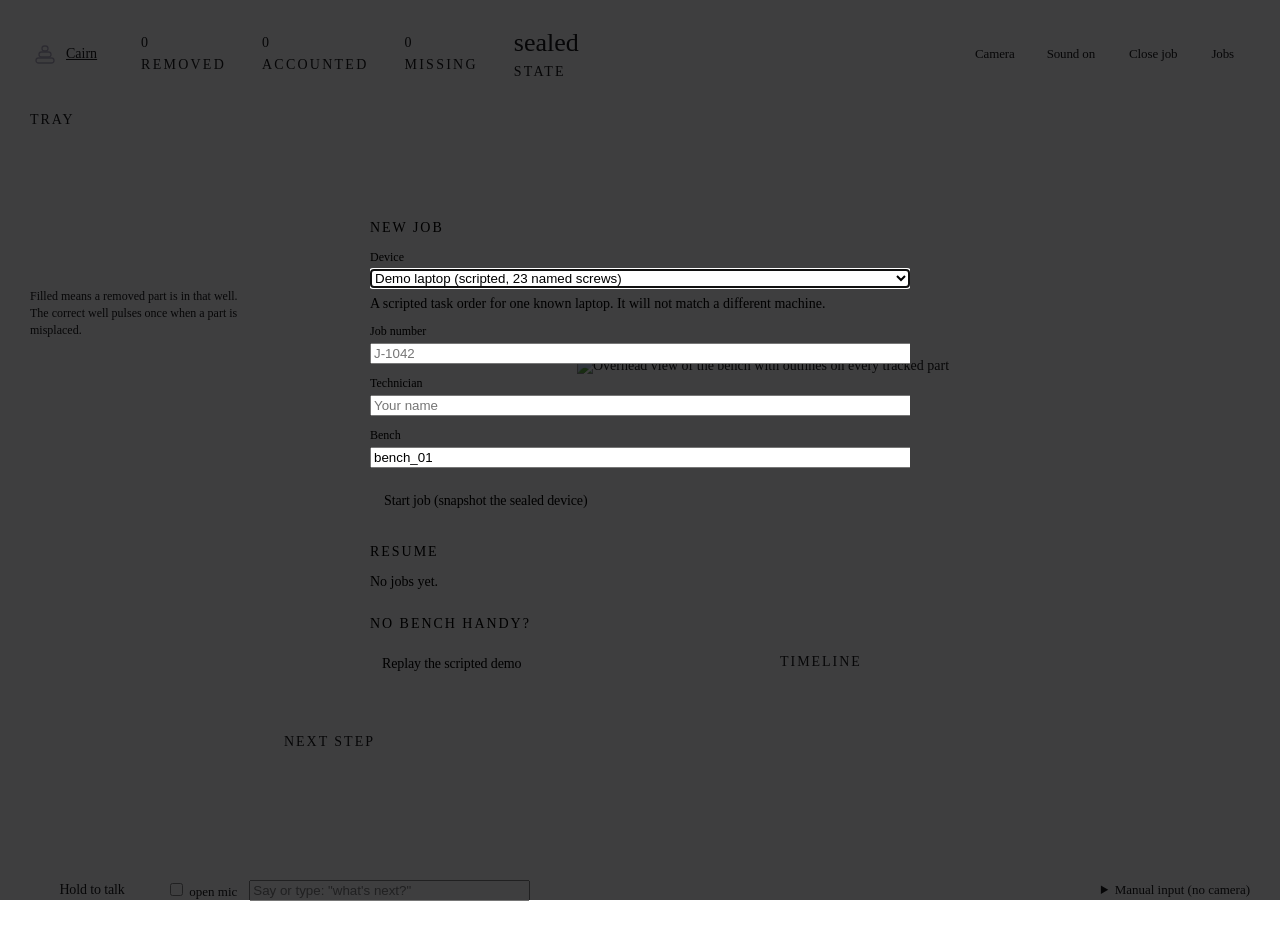
==== commit 354b2fb9: "Open bench: narrate any real laptop, show it on the page, explain a Meta billing refusal The scripte" ====
--- a/cairn/ui/bench.html
+++ b/cairn/ui/bench.html
@@ -47,6 +47,15 @@
   #banner.warn{border-color:var(--color-lavender-beam)}
   #banner .acts{margin-top:8px;display:flex;gap:6px;flex-wrap:wrap}
   #review{position:absolute;left:12px;bottom:12px;background:rgba(13,13,18,.94);border:1px solid var(--color-lavender-beam);padding:8px 12px;border-radius:var(--radius-sm);display:none;color:var(--color-chalk);font-size:13px}
+  /* camera status: so it is always clear whether anything is being checked */
+  #camstat{position:absolute;right:12px;bottom:12px;max-width:min(360px,72%);padding:10px 12px;border-radius:var(--radius-sm);background:rgba(13,13,18,.94);
+    border:1px solid var(--line-strong);font-size:12px;line-height:1.45;color:var(--color-pearl);display:none}
+  #camstat .t{font-weight:600;color:var(--color-chalk);display:flex;align-items:center;gap:8px;margin-bottom:4px;font-size:13px}
+  #camstat .say{color:var(--color-chalk)}#camstat .say.first{border-top:1px solid var(--line);margin-top:6px;padding-top:6px}
+  #parts-out .tl{margin:0 0 8px;color:var(--color-pearl)}#parts-out .tl b{color:var(--color-chalk);font-weight:600}
+  .dot{width:8px;height:8px;border-radius:50%;background:var(--color-lavender-beam);display:inline-block;flex:none}
+  .dot.busy{animation:blink 1s infinite}.dot.wait{background:var(--color-fog)}.dot.err{background:var(--color-critical)}
+  @keyframes blink{50%{opacity:.25}}
   /* step card */
   #step{grid-area:step;display:flex;flex-direction:column;justify-content:center;padding:20px}
   #step.red{background:var(--color-critical-wash);border-color:var(--color-critical)}
@@ -92,15 +101,15 @@
   <div class="stat"><div class="n" id="st-acc">0</div><div class="l">ACCOUNTED</div></div>
   <div class="stat"><div class="n" id="st-miss">0</div><div class="l">MISSING</div></div>
   <div class="stat"><div class="n" id="st-state">sealed</div><div class="l">STATE</div></div>
-  <div id="meta"><span id="who"></span><span id="conn" role="status"></span><button id="btn-cam">Camera</button><button id="btn-base" style="display:none">Baseline</button>
+  <div id="meta"><span id="who"></span><span id="conn" role="status"></span><button id="btn-cam">Camera</button><button id="btn-base" style="display:none">Baseline</button><button id="btn-flip" style="display:none" title="Switch between the rear and front camera">Rear camera</button>
     <button id="btn-token" style="display:none">Enter token</button><button id="btn-sound" aria-pressed="true" title="Spoken alerts">Sound on</button><button id="btn-close" class="primary">Close job</button><button id="btn-new">Jobs</button></div>
 </header>
-<aside id="left" class="panel" aria-label="Tray map"><h2>Tray</h2><div id="wells" role="list"></div>
-  <p class="legend">Filled means a removed part is in that well. The correct well pulses once when a part is misplaced.</p>
+<aside id="left" class="panel" aria-label="Tray map"><h2 id="left-h">Tray</h2><div id="wells" role="list"></div>
+  <p class="legend" id="left-legend">Filled means a removed part is in that well. The correct well pulses once when a part is misplaced.</p>
   <div id="parts-out" aria-live="polite"></div></aside>
 <main id="feedwrap" class="panel" aria-label="Bench feed">
   <img id="feed" alt="Overhead view of the bench with outlines on every tracked part"><video id="cam" playsinline muted aria-label="Live camera"></video><canvas id="ov" aria-hidden="true"></canvas>
-  <div id="banner" role="alert"></div><div id="review"></div>
+  <div id="banner" role="alert"></div><div id="review"></div><div id="camstat" role="status" aria-live="polite"></div>
 </main>
 <section id="step" class="panel" aria-label="Next step"><h2>Next step</h2><div id="stepbody" aria-live="polite"></div></section>
 <section id="tl" class="panel" aria-label="Timeline"><h2>Timeline</h2><div id="tlist" role="list"></div></section>
@@ -230,12 +239,20 @@
   const m = $('st-miss'); m.textContent = t.missing; m.className = 'n' + (t.missing ? ' bad' : '');
   $('st-state').textContent = t.state;
   $('who').textContent = [s.job_number ? 'Job ' + s.job_number : '', s.closed ? s.closed.replace('_', ' ') : ''].filter(Boolean).join(' · ');
-  updateWells(s.wells);
+  const ob = !!s.open_bench, rows = tallyRows(s.tally);  // open bench: no tray, no task graph: a running count instead
+  $('wells').style.display = $('left-legend').style.display = ob ? 'none' : ''; $('left-h').textContent = ob ? 'On the laptop' : 'Tray';
+  if (!ob) updateWells(s.wells);
   const out = Object.values(s.parts).filter(p => p.state === 'lost' || p.state === 'in_transit').map(p => `${p.code} ${p.state.replace('_', ' ')}`);
-  $('parts-out').textContent = out.length ? 'Not in a tray: ' + out.join(', ') : '';
+  const po = $('parts-out'); po.textContent = '';
+  if (ob) {
+    if (!rows.length) { const d = document.createElement('div'); d.className = 'tl'; d.textContent = 'Nothing seen yet. Hold the camera close to the laptop.'; po.appendChild(d); }
+    for (const r of rows) { const d = document.createElement('div'); d.className = 'tl'; const b = document.createElement('b'); b.textContent = r.title + ': '; d.append(b, r.text); po.appendChild(d); }
+    if (out.length) { const d = document.createElement('div'); d.className = 'tl'; d.textContent = 'Lost or in hand: ' + out.join(', '); po.appendChild(d); }
+  } else po.textContent = out.length ? 'Not in a tray: ' + out.join(', ') : '';
+  const obText = rows.map(r => `${r.title}: ${r.text}`).join(' · ');
   const open = s.exceptions.filter(x => !x.resolved);
   const safety = open.find(x => x.type === 'safety_violation' || x.type === 'hazard');
-  const key = JSON.stringify([safety && safety.id, s.closed, s.next && s.next.id, !s.next]);
+  const key = JSON.stringify([safety && safety.id, s.closed, s.next && s.next.id, !s.next, ob && obText]);
   if (key !== stepKey) {
     stepKey = key; const body = $('stepbody'); body.innerHTML = '';
     const card = $('step'); card.className = 'panel' + (safety ? ' red' : '');
@@ -243,6 +260,10 @@
     if (safety) add('stop', safety.type === 'hazard' ? 'Stop all work. ' + safety.detail : 'Stop. ' + safety.detail.replace(/^[a-z_0-9]+: /, ''));
     if (s.closed) add('a', s.closed === 'verified' ? 'Job closed: verified' : 'Job closed with exceptions');
     else if (s.next) { add('a', s.next.action); add('w', s.next.why); }
+    else if (ob) {
+      add('a', rows.length ? 'Take it apart. I am watching.' : 'Point the camera at the open laptop.');
+      add('w', obText || 'Keep the phone close enough that the screws are visible. I will say what I can see, and what comes off.');
+    }
     else add('a', 'Run the boot test, then close the job.');
   }
   const top = [...open].sort((a, b) => (b.severity === 'critical') - (a.severity === 'critical') || b.ts - a.ts)[0];
@@ -262,14 +283,29 @@
   buildManual(s);
   if (camOn) drawOverlay(s);
 }
+const SAYS = new Set(['seen', 'removed', 'installed', 'found', 'missing_part']);  // plain-news alerts that are still said aloud
+function plural(label, n) { return `${n} ${label}${n === 1 ? '' : 's'}`; }
+function tallyRows(t) {  // open bench: one row per kind of part the camera has found
+  return Object.values(t || {}).map(v => {
+    const total = v.on_device + v.in_hand + v.off_device + v.not_visible + v.lost, away = [];
+    if (v.in_hand) away.push(v.in_hand + ' in a hand'); if (v.not_visible) away.push(v.not_visible + ' no longer on it');
+    if (v.off_device) away.push(v.off_device + ' off it'); if (v.lost) away.push(v.lost + ' lost');
+    return {title: v.label.charAt(0).toUpperCase() + v.label.slice(1) + 's', on: v.on_device, total,
+            text: v.on_device + ' on the laptop' + (away.length ? ', ' + away.join(', ') : ''), name: v.label};
+  });
+}
 function handleAlerts(alerts) {
+  const said = [];
   for (const a of (alerts || [])) {
     const key = a.ts + '|' + a.kind + '|' + a.message; if (seenAlerts.has(key)) continue; seenAlerts.add(key);
     if (!primed) continue;  // alerts that predate this page load are history, not news
     if (a.well) pulse(a.well);
-    if (a.severity !== 'info') speak(a.message);
+    if (a.severity !== 'info' || SAYS.has(a.kind)) {
+      said.push(a.message); cam.log.unshift({m: a.message, at: Date.now()}); cam.log.length = Math.min(cam.log.length, 3);
+    }
   }
   primed = true;
+  if (said.length) { speak(said.join(' ')); renderCamStat(); }  // one utterance per batch: a new one cuts the previous short
 }
 function renderTimeline(entries, selSeq) {
   const el = $('tlist'); const stick = el.scrollTop + el.clientHeight >= el.scrollHeight - 30; el.innerHTML = '';
@@ -407,53 +443,148 @@
 
 /* ---------- camera ---------- */
 const prev = {px: null, sent: 0};
+const cam = {sent: 0, ok: 0, at: 0, ms: 0, seen: [], prompts: [], err: '', busy: false, tally: null, deviceBox: null, log: []};
+function renderCamStat() {
+  const el = $('camstat'); if (!camOn) { el.style.display = 'none'; return; }
+  el.style.display = 'block';
+  const ago = cam.at ? Math.max(0, Math.round((Date.now() - cam.at) / 1000)) : null;
+  let dot = 'on', title = '', lines = [];
+  if (cam.err) { dot = 'err'; title = 'Problem'; lines.push(cam.err); }
+  else if (!sid) { dot = 'wait'; title = 'Camera on, but nothing is being checked'; lines.push('Tap Jobs and start a job. Frames are only analysed inside a job.'); }
+  else if (review !== null) { dot = 'wait'; title = 'Paused: reviewing a past moment'; lines.push('Tap Back to live to resume.'); }
+  else if (document.hidden) { dot = 'wait'; title = 'Paused: this tab is in the background'; }
+  else if (cam.busy) { dot = 'busy'; title = 'Checking frame ' + cam.sent + '…'; lines.push('Each check takes a few seconds.'); }
+  else if (cam.ok === 0) { dot = 'wait'; title = 'Watching: waiting for the first check'; lines.push('A frame is sent when the scene changes, or every 4 s.'); }
+  else title = 'Watching · last check ' + ago + ' s ago';
+  if (cam.ok > 0 && !cam.err) {
+    const n = cam.seen.length, byCls = {}; cam.seen.forEach(d => { byCls[d.cls] = (byCls[d.cls] || 0) + 1; });
+    if (n) lines.push(`Last frame: ${n} part${n === 1 ? '' : 's'} found (${(cam.ms / 1000).toFixed(1)} s): ` + Object.entries(byCls).slice(0, 5).map(([c, k]) => `${c.replace('_', ' ')} ×${k}`).join(', ') + '. Dashed outlines show them.');
+    else lines.push(`Last frame (${(cam.ms / 1000).toFixed(1)} s): none of this device's parts recognised. It looks for: ${cam.prompts.join(', ') || 'its configured parts'}.`);
+  }
+  if (cam.ok > 0 && !cam.err) {  // open bench: the running count of what is on the laptop
+    const rows = tallyRows(cam.tally);
+    if (rows.length) {
+      const on = rows.filter(r => r.on).map(r => plural(r.name, r.on)).join(', '), gone = rows.filter(r => r.total > r.on).map(r => plural(r.name, r.total - r.on)).join(', ');
+      lines.push('On the laptop: ' + (on || 'nothing') + (gone ? ' · not on it any more: ' + gone : ''));
+    }
+  }
+  lines.push(`Frames sent ${cam.sent} · checked ${cam.ok}`);
+  el.innerHTML = `<div class="t"><i class="dot ${dot}"></i>${esc(title)}</div>` + lines.map(l => `<div>${esc(l)}</div>`).join('')
+    + cam.log.map((x, i) => `<div class="say${i ? '' : ' first'}">${esc(x.m)}</div>`).join('');
+}
+setInterval(() => { if (camOn) renderCamStat(); }, 1000);
+let facing = 'environment';  // phones open the FRONT camera unless the page asks for the rear one
+async function openStream() {
+  // Ask for the wanted side first; fall back to any camera (a laptop has only one). A refusal is not retried.
+  let last;
+  for (const side of [{facingMode: {ideal: facing}}, {}]) {
+    try { return await navigator.mediaDevices.getUserMedia({video: {...side, width: {ideal: 1280}, height: {ideal: 720}}, audio: false}); }
+    catch (e) { last = e; if (e.name === 'NotAllowedError' || e.name === 'SecurityError') break; }
+  }
+  throw last;
+}
+function actualSide(stream) { const t = stream.getVideoTracks()[0]; return t && t.getSettings().facingMode; }
+function sideLabel(stream) {  // what the browser actually gave us, which may differ from what we asked for
+  const m = actualSide(stream);
+  return m === 'environment' ? 'Rear camera' : m === 'user' ? 'Front camera' : 'Switch camera';
+}
 async function toggleCam() {
-  if (camOn) { camStream.getTracks().forEach(t => t.stop()); camOn = false; shownFrame = null; $('cam').style.display = 'none'; $('ov').style.display = 'none'; $('feed').style.display = 'block'; $('btn-base').style.display = 'none'; return; }
-  try { camStream = await navigator.mediaDevices.getUserMedia({video: {width: 1280, height: 720}, audio: false}); }
+  if (camOn) { camStream.getTracks().forEach(t => t.stop()); camOn = false; shownFrame = null; $('cam').style.display = 'none'; $('ov').style.display = 'none'; $('feed').style.display = 'block'; $('btn-base').style.display = 'none'; $('btn-flip').style.display = 'none'; renderCamStat(); return; }
+  try { camStream = await openStream(); }
   catch (e) { notify('Camera unavailable: ' + (e.message || e.name)); return; }
   const v = $('cam'); v.srcObject = camStream; await v.play(); camOn = true;
   $('feed').style.display = 'none'; v.style.display = 'block'; $('ov').style.display = 'block'; $('btn-base').style.display = '';
+  $('btn-flip').style.display = ''; $('btn-flip').textContent = sideLabel(camStream);
+  if (actualSide(camStream)) facing = actualSide(camStream);  // remember the side we really got
+  Object.assign(cam, {sent: 0, ok: 0, at: 0, ms: 0, seen: [], err: '', busy: false, tally: null, deviceBox: null}); prev.px = null; prev.sent = 0; canSend = true;
+  renderCamStat();
+  if (!sid) { notify('Start a job so I can analyse what the camera sees.'); showJobs(); }  // frames are only checked inside a job
   capLoop();
 }
+async function flipCam() {
+  const was = facing; facing = facing === 'environment' ? 'user' : 'environment';
+  camStream.getTracks().forEach(t => t.stop());  // phones usually cannot run two cameras at once, so stop first
+  try { camStream = await openStream(); }
+  catch (e) {
+    facing = was;
+    try { camStream = await openStream(); notify('Could not switch camera: ' + (e.message || e.name)); }
+    catch (e2) { camOn = false; $('cam').style.display = 'none'; $('ov').style.display = 'none'; $('feed').style.display = 'block'; $('btn-base').style.display = 'none'; $('btn-flip').style.display = 'none'; notify('Camera lost: ' + (e2.message || e2.name)); return; }
+  }
+  $('cam').srcObject = camStream; await $('cam').play(); prev.px = null; $('btn-flip').textContent = sideLabel(camStream);
+  const got = actualSide(camStream), asked = facing;
+  if (got) facing = got;  // keep our idea of the side in step with the real one
+  notify(got && got !== asked ? `This device has no ${asked === 'user' ? 'front' : 'rear'} camera; staying on the ${got === 'user' ? 'front' : 'rear'} one.`
+                              : sideLabel(camStream) + ' on. Tap Baseline again if you moved the phone.');
+}
+function captureSize() {  // longest side 960 px, aspect ratio kept
+  const v = $('cam'), vw = v.videoWidth || 1280, vh = v.videoHeight || 720, k = 960 / Math.max(vw, vh);
+  return [Math.round(vw * k), Math.round(vh * k)];
+}
 function frameBlob(quality = .8) {
-  const v = $('cam'), c = document.createElement('canvas'); c.width = 960; c.height = 600; c.getContext('2d').drawImage(v, 0, 0, 960, 600);
+  const v = $('cam'), [w, h] = captureSize(), c = document.createElement('canvas'); c.width = w; c.height = h; c.getContext('2d').drawImage(v, 0, 0, w, h);
   return new Promise(r => c.toBlob(r, 'image/jpeg', quality));
 }
 async function capLoop() {  // event-driven: send a frame only when the scene changed (or every 4 s)
   const c = document.createElement('canvas'); c.width = 64; c.height = 40; const g = c.getContext('2d', {willReadFrequently: true});
   while (camOn) {
     await new Promise(r => setTimeout(r, 350));
-    if (review !== null || !canSend || !sid || document.hidden) continue;
+    if (!sid || review !== null || document.hidden) { renderCamStat(); continue; }  // the panel says why nothing is sent
+    if (!canSend || (cam.holdUntil || 0) > Date.now()) continue;
     g.drawImage($('cam'), 0, 0, 64, 40); const px = g.getImageData(0, 0, 64, 40).data; let diff = 0;
     if (prev.px) for (let i = 0; i < px.length; i += 4) diff += Math.abs(px[i] - prev.px[i]);
     const changed = !prev.px || diff / (64 * 40) > 3; prev.px = px;
     if (!changed && Date.now() - prev.sent < 4000) continue;
-    prev.sent = Date.now();
+    prev.sent = Date.now(); cam.busy = true; cam.sent++; renderCamStat();
+    const t0 = performance.now();
     try {
       const r = await api(`/sessions/${sid}/image`, {method: 'POST', body: await frameBlob(), headers: {'Content-Type': 'image/jpeg'}}, true);
-      if (r.status === 503) { canSend = false; notify('Camera preview only: the server has no perception backend (set CAIRN_PERCEPTION=sam).'); }
-      else if (r.status === 502) notify('Perception call failed; check the SAM key and network.');
-      else if (r.status === 413) notify('Frame too large for the server.');
-      else if (r.ok) { const d = await r.json(); handleAlerts(d.alerts); }
-    } catch (e) { /* offline: the next frame retries */ }
+      cam.ms = Math.round(performance.now() - t0);
+      if (r.status === 503) { canSend = false; cam.err = 'This server has no perception backend, so nothing can be checked. Start it with CAIRN_PERCEPTION=sam.'; }
+      else if (r.status === 502) {
+        const d = await r.json().catch(() => ({})), why = String(d.detail || 'unknown error').replace(/^perception failed: /, '');
+        cam.err = 'The SAM call failed: ' + why + ' Retrying.';
+        if (/billing/i.test(why)) cam.holdUntil = Date.now() + 20000;  // no point asking every few seconds while it is refused
+      }
+      else if (r.status === 413) cam.err = 'A frame was too large for the server.';
+      else if (r.status === 404) { cam.err = 'This job no longer exists on the server. Start a new job.'; }
+      else if (r.ok) {
+        const d = await r.json(); cam.ok++; cam.at = Date.now(); cam.err = ''; cam.seen = d.seen || []; cam.tally = d.tally || null; cam.deviceBox = d.device_box || null; if (d.prompts && d.prompts.length) cam.prompts = d.prompts;
+        handleAlerts(d.alerts); drawOverlay(lastSnap);
+      } else cam.err = 'The server answered ' + r.status + '.';
+    } catch (e) { cam.err = e.status === 401 ? 'The token was not accepted.' : 'Cannot reach the server. Retrying.'; }
+    finally { cam.busy = false; renderCamStat(); }
   }
 }
 function drawOverlay(s) {
   const v = $('cam'), ov = $('ov'); if (!v.videoWidth) return;
-  const r = v.getBoundingClientRect(), wr = $('feedwrap').getBoundingClientRect();
+  const r = v.getBoundingClientRect(), wr = $('feedwrap').getBoundingClientRect(), [cw, ch] = captureSize();
   ov.style.left = (r.left - wr.left) + 'px'; ov.style.top = (r.top - wr.top) + 'px'; ov.width = r.width; ov.height = r.height;
-  const k = r.width / 960, g = ov.getContext('2d'); g.clearRect(0, 0, ov.width, ov.height); g.lineWidth = 1; g.font = '10px system-ui';
-  for (const p of Object.values(s.parts)) {
+  const kx = r.width / cw, ky = r.height / ch, g = ov.getContext('2d'); g.clearRect(0, 0, ov.width, ov.height); g.lineWidth = 1; g.font = '10px system-ui';
+  if (cam.deviceBox) {  // open bench: where the laptop is, i.e. what counts as "on the laptop"
+    const [x0, y0, x1, y1] = [cam.deviceBox[0] * kx, cam.deviceBox[1] * ky, cam.deviceBox[2] * kx, cam.deviceBox[3] * ky];
+    g.setLineDash([2, 5]); g.strokeStyle = g.fillStyle = '#dad7de'; g.strokeRect(x0, y0, x1 - x0, y1 - y0); g.fillText('laptop', x0 + 3, y0 + 11);
+  }
+  g.setLineDash([4, 3]);  // what SAM saw in the last frame, whether or not the task graph knows the part
+  for (const d of cam.seen) {
+    if (!d.box) continue; const [x0, y0, x1, y1] = [d.box[0] * kx, d.box[1] * ky, d.box[2] * kx, d.box[3] * ky];
+    g.strokeStyle = g.fillStyle = '#ab8ff1'; g.strokeRect(x0, y0, x1 - x0, y1 - y0);
+    g.fillText(`${d.cls.replace('_', ' ')} ${Math.round(d.conf * 100)}%`, x0, Math.max(9, y0 - 3));
+  }
+  g.setLineDash([]);
+  if (!s) return;
+  for (const p of Object.values(s.parts)) {  // what the graph remembers (solid)
     if (!p.box) continue;
-    const col = p.state === 'lost' ? '#f0707a' : p.location === 'hand' ? '#dad7de' : p.location.startsWith('tray') ? '#ab8ff1' : '#aeaac0';
-    g.strokeStyle = col; g.fillStyle = col; const [x0, y0, x1, y1] = p.box.map(n => n * k); g.strokeRect(x0, y0, x1 - x0, y1 - y0);
+    const col = p.state === 'lost' || p.location === 'out_of_view' ? '#f0707a' : p.location === 'hand' ? '#dad7de' : p.location.startsWith('tray') ? '#ab8ff1' : '#aeaac0';
+    g.strokeStyle = col; g.fillStyle = col; const [x0, y0, x1, y1] = [p.box[0] * kx, p.box[1] * ky, p.box[2] * kx, p.box[3] * ky]; g.strokeRect(x0, y0, x1 - x0, y1 - y0);
     const where = p.location.startsWith('tray') && p.well ? 'tray ' + String(p.well).padStart(2, '0') : p.location.replace('_', ' ');
-    g.fillText((x1 - x0) > 20 * k || p.location === 'hand' ? `${p.code} · ${p.label} · ${where}` : p.code, x0, Math.max(9, y0 - 3));
-  }
-}
-addEventListener('resize', () => { if (camOn && lastSnap) drawOverlay(lastSnap); });
+    g.fillText((x1 - x0) > 20 * kx || p.location === 'hand' ? `${p.code} · ${p.label} · ${where}` : p.code, x0, Math.max(9, y0 - 3));
+  }
+}
+addEventListener('resize', () => { if (camOn) drawOverlay(lastSnap); });
 $('btn-cam').onclick = toggleCam;
+$('btn-flip').onclick = flipCam;
 $('btn-base').onclick = async () => {
+  if (!sid) { notify('Start a job first, then tap Baseline.'); showJobs(); return; }
   try { const r = await api(`/sessions/${sid}/baseline`, {method: 'POST', body: await frameBlob(.9), headers: {'Content-Type': 'image/jpeg'}}, true); notify(r.ok ? 'Baseline of the sealed device saved.' : 'Baseline failed.'); }
   catch (e) { notify(friendly(e)); }
 };
@@ -497,14 +628,23 @@
 async function showJobs() {
   let list = []; try { list = (await api('/sessions')).sessions; } catch (e) { if (e.status === 401) return locked(); }
   let devices = ['demo_laptop']; try { devices = (await api('/devices')).devices; } catch (e) {}
+  const names = {open_laptop: 'Any laptop (open bench)', demo_laptop: 'Demo laptop (scripted, 23 named screws)'};
   modal(`<h2 id="mtitle">New job</h2>
-    <label for="j-dev">Device</label><select id="j-dev">${devices.map(d => `<option>${esc(d)}</option>`).join('')}</select>
+    <label for="j-dev">Device</label><select id="j-dev" onchange="devHint()">${devices.map(d => `<option value="${esc(d)}">${esc(names[d] || d)}</option>`).join('')}</select>
+    <p class="muted" id="j-hint" style="margin:8px 0 0"></p>
     <label for="j-num">Job number</label><input id="j-num" placeholder="J-1042" autocomplete="off">
     <label for="j-tech">Technician</label><input id="j-tech" value="${esc(store.get('cairn.tech') || '')}" placeholder="Your name" autocomplete="name">
     <label for="j-bench">Bench</label><input id="j-bench" value="bench_01" autocomplete="off">
     <div class="row"><button class="primary" onclick="newJob()">Start job (snapshot the sealed device)</button></div>
     <h2 style="margin-top:26px">Resume</h2>${list.length ? list.map(s => `<div class="row" style="margin:4px 0"><button onclick="resume('${esc(s.id)}')">${esc(s.job_number || s.id)} · ${esc(s.phase.toLowerCase())}${s.closed ? ' · ' + esc(s.closed) : ''}</button></div>`).join('') : '<p class="muted">No jobs yet.</p>'}
     <h2 style="margin-top:26px">No bench handy?</h2><div class="row"><button onclick="startDemo()">Replay the scripted demo</button></div>`);
+  devHint();
+}
+function devHint() {
+  const h = $('j-hint'); if (!h) return;
+  h.textContent = $('j-dev').value === 'open_laptop'
+    ? 'Works on any laptop. Hold the camera close so the screws are visible. I count the screws, fans, cables and boards I can see and say what comes off. I cannot yet recognise batteries, drives, memory or the back cover.'
+    : 'A scripted task order for one known laptop. It will not match a different machine.';
 }
 async function newJob() {
   const tech = $('j-tech').value.trim(); if (!tech) { $('j-tech').setAttribute('aria-invalid', 'true'); $('j-tech').focus(); return; }
@@ -515,7 +655,7 @@
   } catch (e) { notify(friendly(e)); }
 }
 function resume(id) {
-  sid = id; store.set('cairn.sid', id); review = null; tlCount = -1; shownFrame = null; stepKey = ''; bannerKey = ''; primed = false; seenAlerts.clear();
+  sid = id; store.set('cairn.sid', id); review = null; tlCount = -1; shownFrame = null; stepKey = ''; bannerKey = ''; primed = false; seenAlerts.clear(); cam.log.length = 0; cam.tally = null; cam.deviceBox = null; cam.seen = [];
   hide(); $('review').style.display = 'none'; poll();
 }
 async function startDemo() {  // reuse the demo session of this browser instead of creating one per visit
